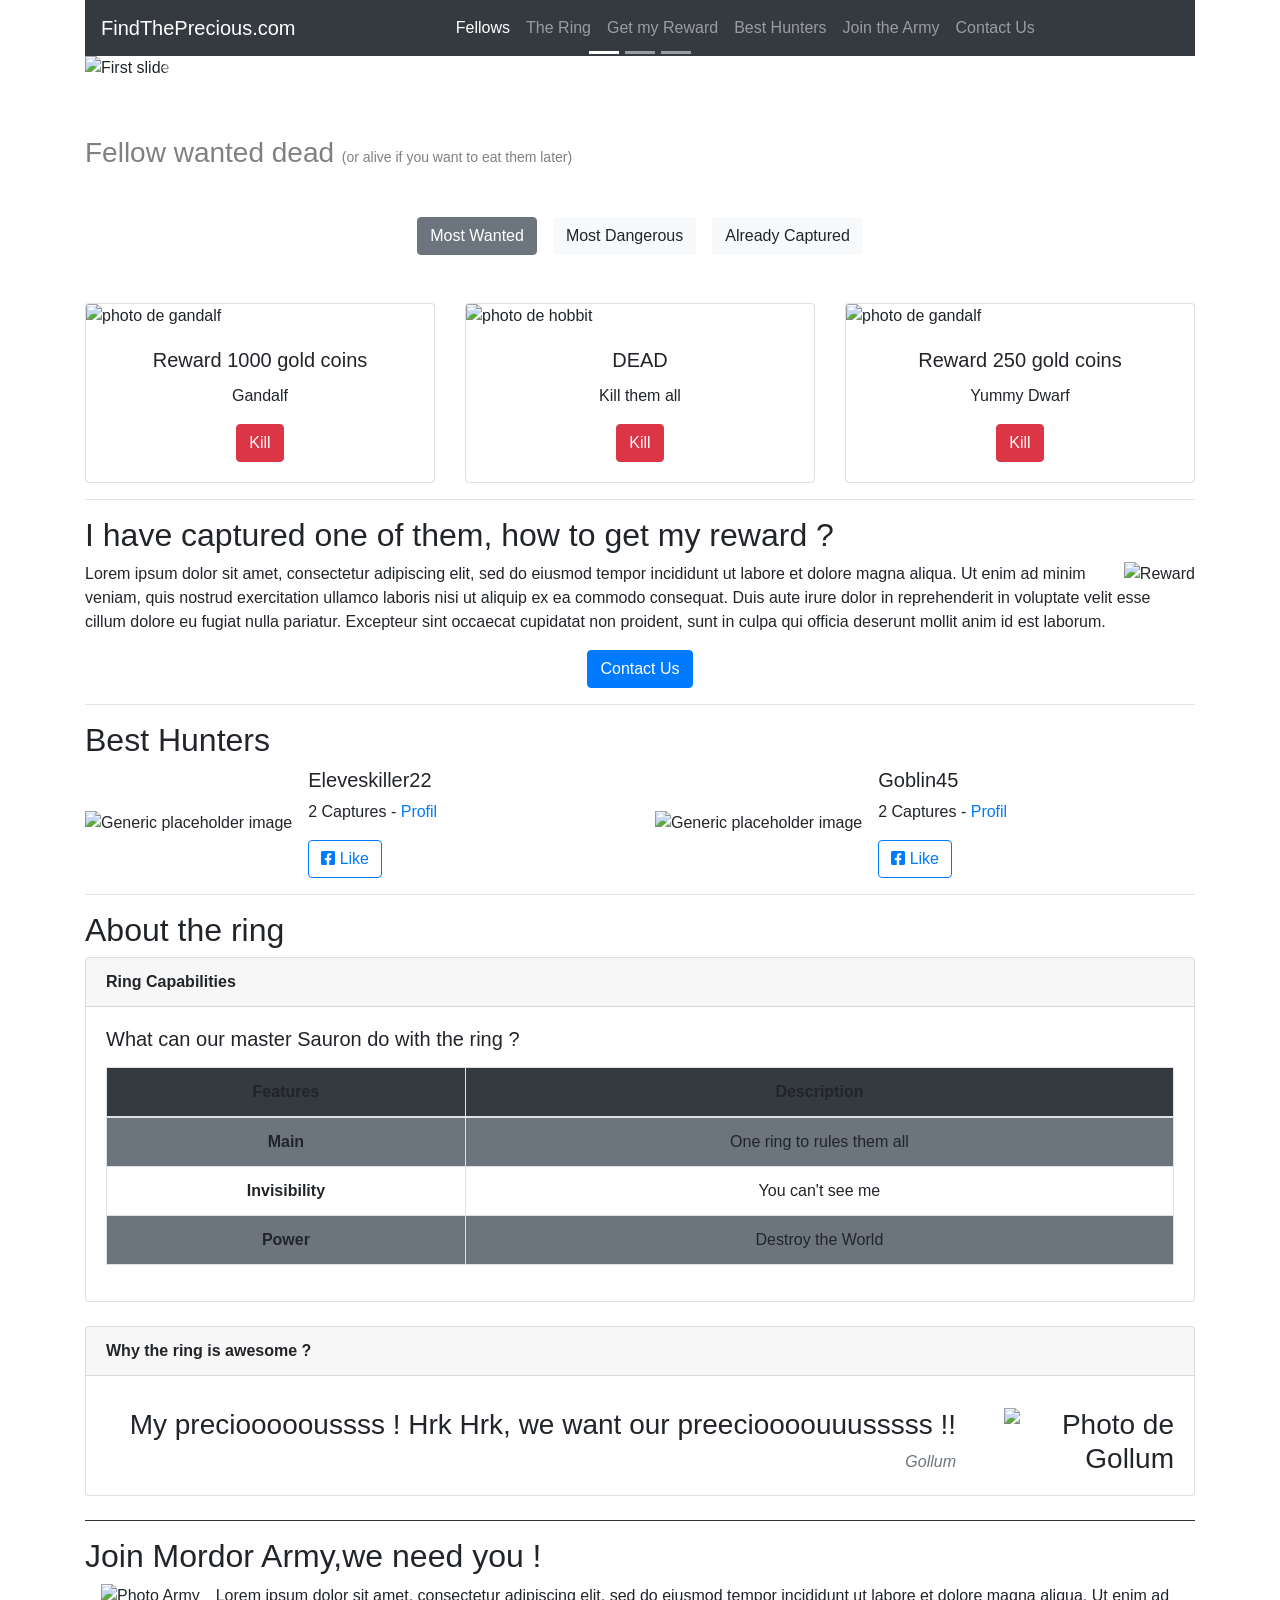
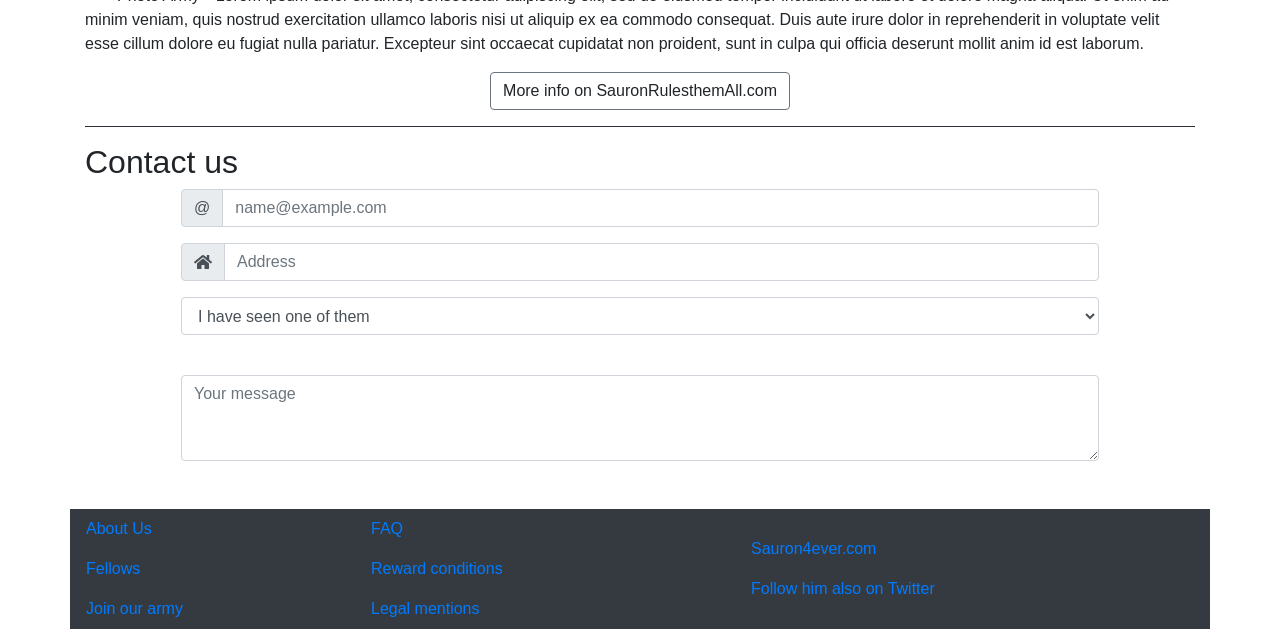
==== index.html @ 52e9a39c "Update index.html" ====
<!DOCTYPE html>
<html lang="en">
    <head>
        <meta charset="utf-8" />
        <meta name="viewport" content="width=device-width, initial-scale=1, shrink-to-fit=no" />
        <link
            rel="stylesheet"
            href="https://stackpath.bootstrapcdn.com/bootstrap/4.3.1/css/bootstrap.min.css"
            integrity="sha384-ggOyR0iXCbMQv3Xipma34MD+dH/1fQ784/j6cY/iJTQUOhcWr7x9JvoRxT2MZw1T"
            crossorigin="anonymous"
        />
        <link rel="stylesheet" href="https://use.fontawesome.com/releases/v5.7.2/css/all.css" integrity="sha384-fnmOCqbTlWIlj8LyTjo7mOUStjsKC4pOpQbqyi7RrhN7udi9RwhKkMHpvLbHG9Sr" crossorigin="anonymous">

        <link rel="stylesheet" href="style.css" />

        <title>FindThePrecious.com</title>
    </head>
    <body>
        <div class="container">
            <header>
                <nav class="navbar navbar-expand-lg navbar-dark bg-dark">
                    <a class="navbar-brand" href="#">FindThePrecious.com</a>
                    <button
                        class="navbar-toggler"
                        type="button"
                        data-toggle="collapse"
                        data-target="#navbarText"
                        aria-controls="navbarText"
                        aria-expanded="false"
                        aria-label="Toggle navigation"
                    >
                        <span class="navbar-toggler-icon btn-dark"></span>
                    </button>
                    <div class="collapse navbar-collapse" id="navbarText">
                        <ul class="navbar-nav mx-auto">
                            <li class="nav-item active">
                                <a class="nav-link" href="#Fellow">Fellows </a>
                            </li>
                            <li class="nav-item">
                                <a class="nav-link" href="#Thering">The Ring </a>
                            </li>
                            <li class="nav-item">
                                <a class="nav-link" href="#Getmyreward">Get my Reward</a>
                            </li>
                            <li class="nav-item">
                                <a class="nav-link" href="#Besthunters">Best Hunters</a>
                            </li>
                            <li class="nav-item">
                                <a class="nav-link" href="#Jointhearmy">Join the Army</a>
                            </li>
                            <li class="nav-item">
                                <a class="nav-link" href="#Contactus">Contact Us</a>
                            </li>
                        </ul>
                    </div>
                </nav>
            </header>

            <section>
                <!-- Carousel -->
                <div id="carouselExampleIndicators" class="carousel slide" data-ride="carousel">
                    <ol class="carousel-indicators">
                        <li
                            data-target="#carouselExampleIndicators"
                            data-slide-to="0"
                            class="active"
                        ></li>
                        <li data-target="#carouselExampleIndicators" data-slide-to="1"></li>
                        <li data-target="#carouselExampleIndicators" data-slide-to="2"></li>
                    </ol>
                    <div class="carousel-inner">
                        <div class="carousel-item active">
                            <img
                                class="d-block w-100"
                                src="https://i.imgur.com/Jnv6LWr.png"
                                alt="First slide"
                            />
                            <div class="carousel-caption d-none d-md-block">
                                <h5>Orcs</h5>
                                <p>Dangerous fellowships try to destry the ring</p>
                            </div>
                        </div>
                        <div class="carousel-item">
                            <img
                                class="d-block w-100"
                                src="http://fr.web.img2.acsta.net/r_1280_720/newsv7/18/12/03/15/09/05198960.jpg"
                                alt="Second slide"
                            />
                            <div class="carousel-caption d-none d-md-block">
                                <h5>Gollum</h5>
                                <p>Little but dangerous creature</p>
                            </div>
                        </div>
                        <div class="carousel-item">
                            <img
                                class="d-block w-100 "
                                src="https://www.factinate.com/wp-content/uploads/2018/07/sarumanthumb1.jpg"
                                alt="Third slide"
                            />
                            <div class="carousel-caption d-none d-md-block">
                                <h5>Saruman</h5>
                                <p>Powerful and dangerous wizard</p>
                            </div>
                        </div>
                    </div>
                    <a
                        class="carousel-control-prev"
                        href="#carouselExampleIndicators"
                        role="button"
                        data-slide="prev"
                    >
                        <span class="carousel-control-prev-icon" aria-hidden="true"></span>
                        <span class="sr-only">Previous</span>
                    </a>
                    <a
                        class="carousel-control-next"
                        href="#carouselExampleIndicators"
                        role="button"
                        data-slide="next"
                    >
                        <span class="carousel-control-next-icon" aria-hidden="true"></span>
                        <span class="sr-only">Next</span>
                    </a>
                </div>
            </section>
            <section id="Fellow">
                <!-- Tableau de chasse -->
                <h3 class="fellowh3">
                    Fellow wanted dead
                    <span class="legende">(or alive if you want to eat them later)</span>
                </h3>
                <div
                    class="btn-toolbar my-5 justify-content-center"
                    role="toolbar"
                    aria-label="Toolbar with button groups"
                >
                    <div class="btn-group mx-2" role="group" aria-label="First group">
                        <button type="button" class="btn btn-secondary">Most Wanted</button>
                    </div>
                    <div class="btn-group mx-2" role="group" aria-label="Second group">
                        <button type="button" class="btn btn-light">Most Dangerous</button>
                    </div>
                    <div class="btn-group mx-2" role="group" aria-label="Third group">
                        <button type="button" class="btn btn-light">Already Captured</button>
                    </div>
                </div>
                <section> <!-- Cards-->
                        <div class="row align-items-end h-100">
                            <div class="col-sm-6 col-md-2 col-lg-4 col-xl-4">
                                <div class="card gandalf">
                                    <img
                                        src="https://i.imgur.com/EKasO5X.png"
                                        class="card-img-top imggandalf"
                                        alt="photo de gandalf"
                                    />
                                    <div class="card-body mx-auto text-center">
                                        <h5 class="card-title">Reward 1000 gold coins</h5>
                                        <p class="card-text">Gandalf</p>
                                        <a href="#" class="btn btn-danger">Kill</a>
                                    </div>
                                </div>
                            </div>
                    
                            <div class="col-sm-6 col-md-2 col-lg-4 col-xl-4">
                                <div class="card hobbit">
                                    <img
                                        src="https://i.imgur.com/Ke0m4Wh.jpg"
                                        class="card-img-top imghobbit"
                                        alt="photo de hobbit"
                                    />
                                    <div class="card-body mx-auto text-center">
                                        <h5 class="card-title">DEAD</h5>
                                        <p class="card-text">Kill them all</p>
                                        <a href="#" class="btn btn-danger">Kill</a>
                                    </div>
                                </div>
                            </div>
                    
                            <div class="col-sm-6 col-md-2 col-lg-4 col-xl-4">
                                <div class="card imgdwarf">
                                    <img
                                        src="https://i.imgur.com/lTt4edk.jpg"
                                        class="card-img-top dwarf"
                                        alt="photo de gandalf"
                                    />
                                    <div class="card-body mx-auto text-center">
                                        <h5 class="card-title">Reward 250 gold coins</h5>
                                        <p class="card-text center">Yummy Dwarf</p>
                                        <a href="#" class="btn btn-danger ">Kill</a>
                                    </div>
                                </div>
                            </div>
                        </div>
                    </section>
            <hr />
            <section id="Getmyreward">
                <!-- Reward for capture -->
                <h2>I have captured one of them, how to get my reward ?</h2>
                <p><img src="https://akm-img-a-in.tosshub.com/indiatoday/images/story/201610/gold-coin-story_647_101316025700.jpg" alt="Reward" class="float"/>
                    Lorem ipsum dolor sit amet, consectetur adipiscing elit, sed do eiusmod tempor
                    incididunt ut labore et dolore magna aliqua. Ut enim ad minim veniam, quis
                    nostrud exercitation ullamco laboris nisi ut aliquip ex ea commodo consequat.
                    Duis aute irure dolor in reprehenderit in voluptate velit esse cillum dolore eu
                    fugiat nulla pariatur. Excepteur sint occaecat cupidatat non proident, sunt in
                    culpa qui officia deserunt mollit anim id est laborum.
                </p>
                <div class="col-md-12 text-center"> 
                <a class="btn btn-primary" href="#Contactus" role="button">Contact Us</a> 
                </div>
                    
                <hr />
            <section id="Besthunters">
                <!-- Best hunters -->
                <h2>Best Hunters</h2>
                <div class="row d-flex">
                        <div class="col-sm-12 col-md-6 col-lg-6 col-xl-6 ">
                                <div class="media ">
                                        <img class="align-self-center mr-3" src="https://via.placeholder.com/150.png" alt="Generic placeholder image">
                                        <div class="media-body">
                                          <h5 class="mt-0">Eleveskiller22</h5>
                                          <p>2 Captures - <a href="">Profil</a></p>
                                          <button type="button" class="btn btn-outline-primary"><i class="fab fa-facebook-square"></i> Like</button>
                                        </div>
                                        </div>
                                        </div>
                                        <div class="col-sm-12 col-md-6 col-lg-6 col-xl-6 ">
                                                <div class="media">
                                                        <img class="align-self-center mr-3" src="https://via.placeholder.com/150.png" alt="Generic placeholder image">
                                                        <div class="media-body">
                                                          <h5 class="mt-0">Goblin45</h5>
                                                          <p>2 Captures - <a href="">Profil</a></p>
                                                        
                                                          <button type="button" class="btn btn-outline-primary"><i class="fab fa-facebook-square"></i> Like</button>
                
                                                        </div>
                                      </div>
                                      </div>
                                      </section>
                
            <hr />

            <section id="Thering">
                <!-- Tableau du pouvoir de l'anneau -->

                <h2>About the ring</h2>
                <div class="card">
                        <div class="card-header font-weight-bold">
                          Ring Capabilities
                        </div>
                        <div class="card-body">
                          <h5 class="card-title">What can our master Sauron do with the ring ?</h5>
                          <table class="table my-1 ">
                                <table class="table table-bordered ">
                                        <thead>
                                          <tr class="text-center bg-dark">
                                            <th scope="col-4">Features</th>
                                            <th scope="col-4">Description</th>
                                          </tr>
                                        </thead>
                                        <tbody>
                                          <tr class="text-center bg-secondary">
                                            <th scope="row">Main</th>
                                            <td>One ring to rules them all</td>
                                          </tr>
                                          <tr class="text-center">
                                            <th scope="row">Invisibility</th>
                                            <td>You can't see me</td>
                                          </tr>
                                          <tr class="text-center bg-secondary">
                                            <th scope="row ">Power</th>
                                            <td>Destroy the World</td>
                                          </tr>
                                        </tbody>
                                        </table>
                        </div>
                    </div>
                        </section>
                        
                        <div class="card my-4">
                                <div class="card-header font-weight-bold">
                                  Why the ring is awesome ?
                                </div>
                                <div class="card-body">
                                  <h5 class="card-title"></h5>
                                  <h3><p class="card-text text-right"><img src="https://via.placeholder.com/150" class="float ml-5" alt="Photo de Gollum" />My precioooooussss ! Hrk Hrk, we want our preecioooouuusssss !!</p></h3>
                                  <p class="card-text text-right font-italic text-secondary">Gollum</p>

                                </div>
                              </div>
                      
                    
            </section>
            <hr class="bg-dark" />
            <section id="Jointhearmy">
                <h2>Join Mordor Army,we need you !</h2>
                <p>                <img src="https://via.placeholder.com/150" alt="Photo Army" class="float-left mx-3"/>

                    Lorem ipsum dolor sit amet, consectetur adipiscing elit, sed do eiusmod tempor
                    incididunt ut labore et dolore magna aliqua. Ut enim ad minim veniam, quis
                    nostrud exercitation ullamco laboris nisi ut aliquip ex ea commodo consequat.
                    Duis aute irure dolor in reprehenderit in voluptate velit esse cillum dolore eu
                    fugiat nulla pariatur. Excepteur sint occaecat cupidatat non proident, sunt in
                    culpa qui officia deserunt mollit anim id est laborum.
                </p>
                <div class="col-md-12 text-center"> 
                        <a class="btn btn-outline-secondary" role="button">More info on SauronRulesthemAll.com</a> 
                        </div>
            </section>
            <hr class="bg-dark" />
            <section id="Contactus">
                    <h2>Contact us</h2>

                <!--Formulaire de contact-->

            <form class="mx-5 px-5"> 
                    <div class="form-group">
                            <div class="input-group">
                                    <div class="input-group-prepend">
                                    <div class="input-group-text">@</div>
                                    </div>
                      <input type="email" class="form-control" id="exampleFormControlInput1" placeholder="name@example.com"></div>
                    </div>

                    <div class="form-group ">
                            <div class="input-group">
                        <div class="input-group-prepend">
                        <div class="input-group-text"><i class="fas fa-home"></i></div>
                        </div>
                         <input type="texte" class="form-control" id="exampleFormControlInput1" placeholder="Address"></div>
                    </div>
                    <div class="form-group">
                      <select class="form-control" id="exampleFormControlSelect1">
                        <option>I have seen one of them</option>
                        <option>I have captured one of them</option>
                        <option>I want to join your army</option>
                      </select>
                    </div>
               
                    <div class="form-group">
                      <label for="exampleFormControlTextarea1"></label>
                      <textarea class="form-control" id="exampleFormControlTextarea1" placeholder="Your message" rows="3"></textarea>
                    </div>
                  </form>
                  </section>
        
            <footer>
                <!--Bas de page-->

                    <div class="row bg-dark mt-5 ">
                            <ul class="nav flex-column col-3">
                                    <li class="nav-item">
                                      <a class="nav-link active" href="#Aboutus">About Us</a>
                                    </li>
                                    <li class="nav-item">
                                      <a class="nav-link" href="#Fellow">Fellows</a>
                                    </li>
                                    <li class="nav-item">
                                      <a class="nav-link" href="#Jointhearmy">Join our army</a>
                                    </li>
                                  </ul>
                
                <ul class="nav flex-column col-4">
                        <li class="nav-item">
                          <a class="nav-link " href="">FAQ</a>
                        </li>
                        <li class="nav-item">
                          <a class="nav-link" href="#Getmyreward">Reward conditions</a>
                        </li>
                        <li class="nav-item">
                          <a class="nav-link" href="">Legal mentions</a>
                        </li>
                     
                      </ul>
                      <ul class="nav flex-column col-5 my-auto">
                            <li class="nav-item">
                              <a class="nav-link " href="wwww.Sauron4ever.com">Sauron4ever.com</a>
                            </li>
                            <li class="nav-item">
                              <a class="nav-link" href="https://twitter.com/Sauronarmy">Follow him also on Twitter</a>
                            </li>
                          </ul>
                        </div>
                
            </footer>
        </div>
        <script
            src="https://code.jquery.com/jquery-3.3.1.slim.min.js"
            integrity="sha384-q8i/X+965DzO0rT7abK41JStQIAqVgRVzpbzo5smXKp4YfRvH+8abtTE1Pi6jizo"
            crossorigin="anonymous"
        ></script>
        <script
            src="https://cdnjs.cloudflare.com/ajax/libs/popper.js/1.14.3/umd/popper.min.js"
            integrity="sha384-ZMP7rVo3mIykV+2+9J3UJ46jBk0WLaUAdn689aCwoqbBJiSnjAK/l8WvCWPIPm49"
            crossorigin="anonymous"
        ></script>
        <script
            src="https://stackpath.bootstrapcdn.com/bootstrap/4.1.3/js/bootstrap.min.js"
            integrity="sha384-ChfqqxuZUCnJSK3+MXmPNIyE6ZbWh2IMqE241rYiqJxyMiZ6OW/JmZQ5stwEULTy"
            crossorigin="anonymous"
        ></script>
    </body>
</html>
---- style.css ----
}
.active {
    background-color: grey;
}
.d-block {
    max-height: 500px;
    min-width: auto;
}
.fellowh3 {
    margin-top: 5%;
    color: grey;
}
.legende {
    font-size: 0.5em;
}
.card-img-top
{
    max-height: 340px;
    min-width: auto;
}
.float
{
    float: right;
    max-height: 250px;
    max-width: 170px;
}
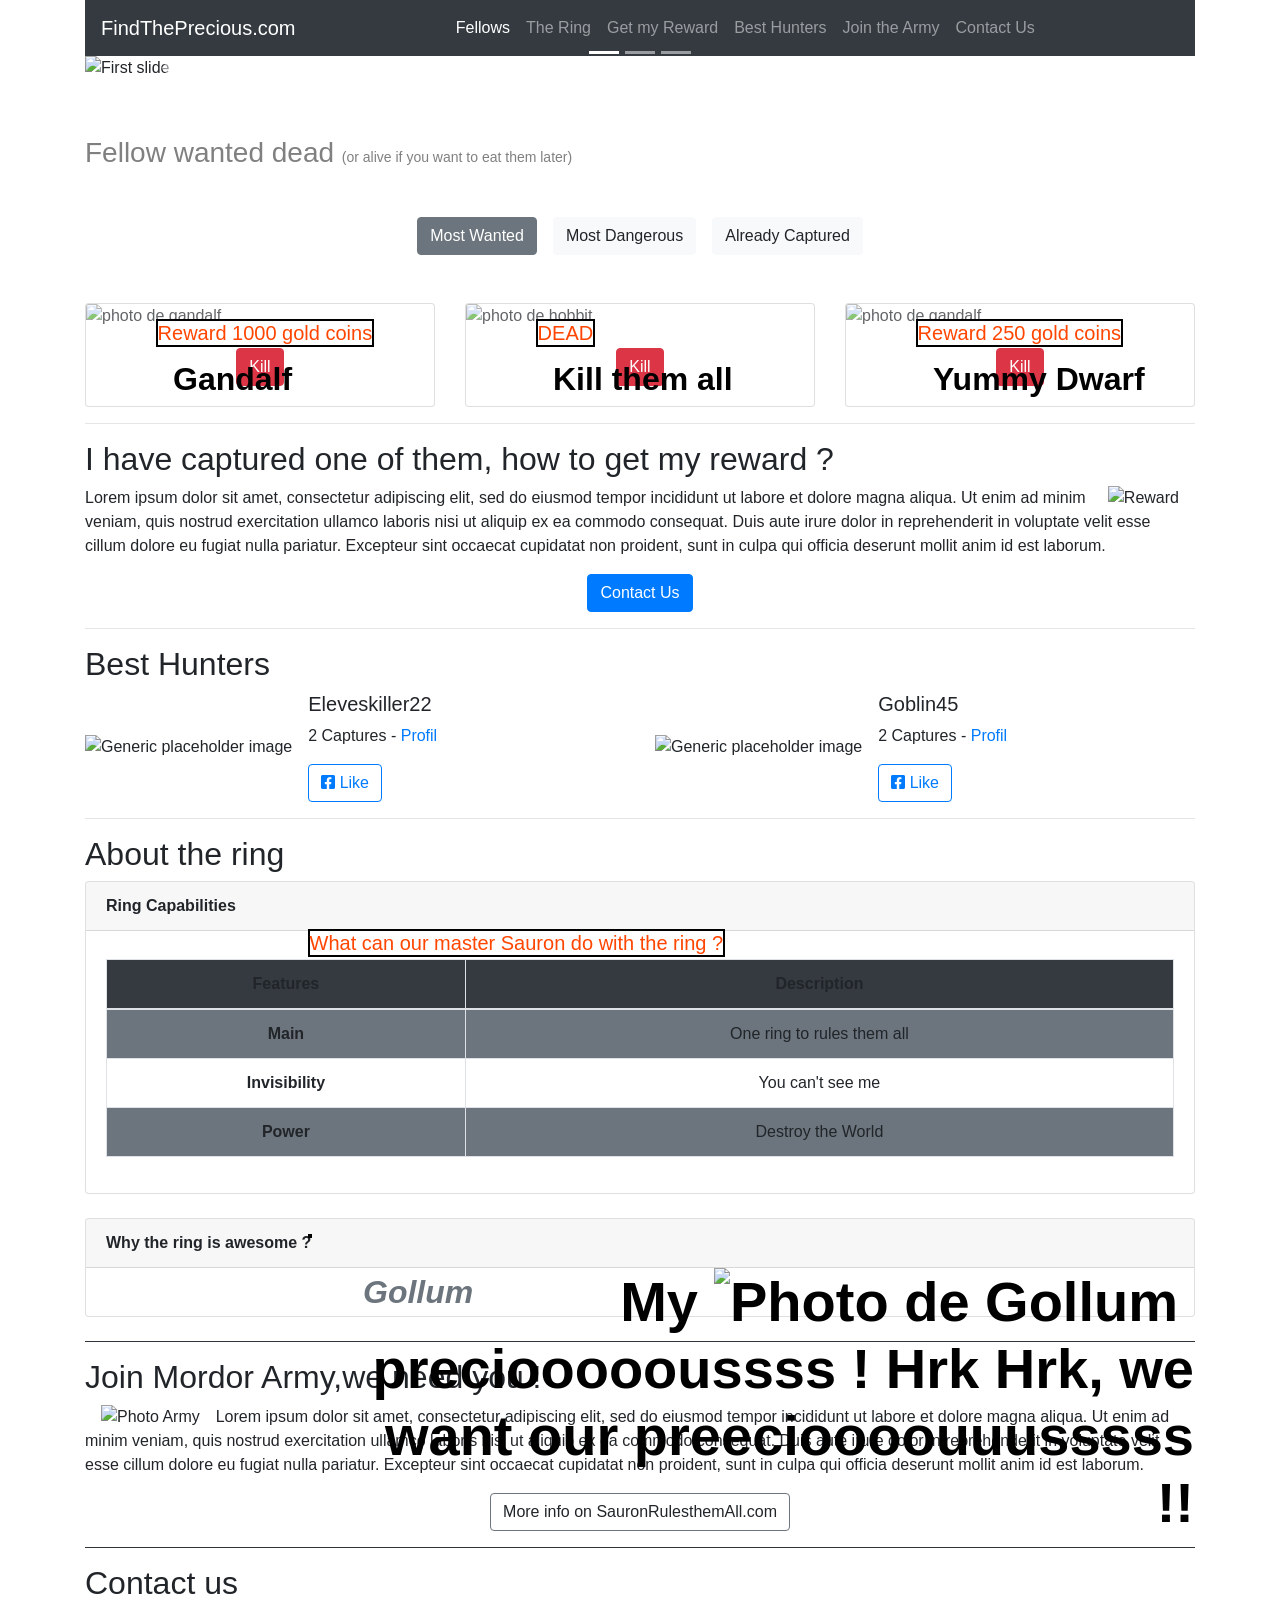
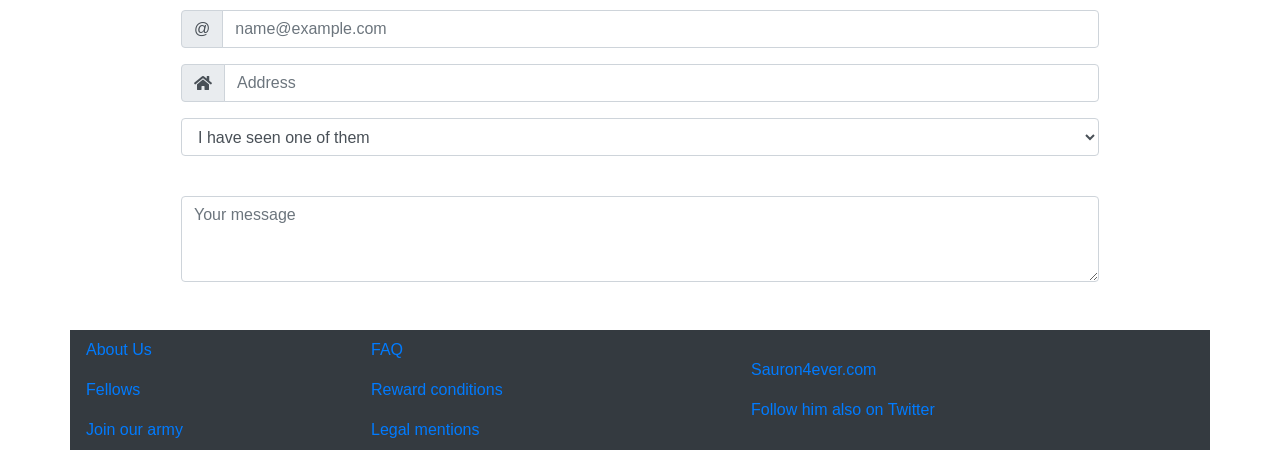
==== commit 18de6037: "finalcss" ====
--- a/index.html
+++ b/index.html
@@ -9,7 +9,12 @@
             integrity="sha384-ggOyR0iXCbMQv3Xipma34MD+dH/1fQ784/j6cY/iJTQUOhcWr7x9JvoRxT2MZw1T"
             crossorigin="anonymous"
         />
-        <link rel="stylesheet" href="https://use.fontawesome.com/releases/v5.7.2/css/all.css" integrity="sha384-fnmOCqbTlWIlj8LyTjo7mOUStjsKC4pOpQbqyi7RrhN7udi9RwhKkMHpvLbHG9Sr" crossorigin="anonymous">
+        <link
+            rel="stylesheet"
+            href="https://use.fontawesome.com/releases/v5.7.2/css/all.css"
+            integrity="sha384-fnmOCqbTlWIlj8LyTjo7mOUStjsKC4pOpQbqyi7RrhN7udi9RwhKkMHpvLbHG9Sr"
+            crossorigin="anonymous"
+        />
 
         <link rel="stylesheet" href="style.css" />
 
@@ -56,73 +61,75 @@
                 </nav>
             </header>
 
-            <section>
-                <!-- Carousel -->
-                <div id="carouselExampleIndicators" class="carousel slide" data-ride="carousel">
-                    <ol class="carousel-indicators">
-                        <li
-                            data-target="#carouselExampleIndicators"
-                            data-slide-to="0"
-                            class="active"
-                        ></li>
-                        <li data-target="#carouselExampleIndicators" data-slide-to="1"></li>
-                        <li data-target="#carouselExampleIndicators" data-slide-to="2"></li>
-                    </ol>
-                    <div class="carousel-inner">
-                        <div class="carousel-item active">
-                            <img
-                                class="d-block w-100"
-                                src="https://i.imgur.com/Jnv6LWr.png"
-                                alt="First slide"
-                            />
-                            <div class="carousel-caption d-none d-md-block">
-                                <h5>Orcs</h5>
-                                <p>Dangerous fellowships try to destry the ring</p>
-                            </div>
-                        </div>
-                        <div class="carousel-item">
-                            <img
-                                class="d-block w-100"
-                                src="http://fr.web.img2.acsta.net/r_1280_720/newsv7/18/12/03/15/09/05198960.jpg"
-                                alt="Second slide"
-                            />
-                            <div class="carousel-caption d-none d-md-block">
-                                <h5>Gollum</h5>
-                                <p>Little but dangerous creature</p>
-                            </div>
-                        </div>
-                        <div class="carousel-item">
-                            <img
-                                class="d-block w-100 "
-                                src="https://www.factinate.com/wp-content/uploads/2018/07/sarumanthumb1.jpg"
-                                alt="Third slide"
-                            />
-                            <div class="carousel-caption d-none d-md-block">
-                                <h5>Saruman</h5>
-                                <p>Powerful and dangerous wizard</p>
-                            </div>
-                        </div>
-                    </div>
-                    <a
-                        class="carousel-control-prev"
-                        href="#carouselExampleIndicators"
-                        role="button"
-                        data-slide="prev"
-                    >
-                        <span class="carousel-control-prev-icon" aria-hidden="true"></span>
-                        <span class="sr-only">Previous</span>
-                    </a>
-                    <a
-                        class="carousel-control-next"
-                        href="#carouselExampleIndicators"
-                        role="button"
-                        data-slide="next"
-                    >
-                        <span class="carousel-control-next-icon" aria-hidden="true"></span>
-                        <span class="sr-only">Next</span>
-                    </a>
-                </div>
-            </section>
+            <!-- Carousel -->
+            <div
+                id="carouselExampleIndicators"
+                class="carousel slide carousel-fade"
+                data-ride="carousel"
+            >
+                <ol class="carousel-indicators">
+                    <li
+                        data-target="#carouselExampleIndicators"
+                        data-slide-to="0"
+                        class="active"
+                    ></li>
+                    <li data-target="#carouselExampleIndicators" data-slide-to="1"></li>
+                    <li data-target="#carouselExampleIndicators" data-slide-to="2"></li>
+                </ol>
+                <div class="carousel-inner">
+                    <div class="carousel-item active">
+                        <img
+                            class="d-block w-100"
+                            src="https://i.imgur.com/Jnv6LWr.png"
+                            alt="First slide"
+                        />
+                        <div class="carousel-caption d-none d-md-block">
+                            <h5>Orcs</h5>
+                            <p>Dangerous fellowships try to destry the ring</p>
+                        </div>
+                    </div>
+                    <div class="carousel-item">
+                        <img
+                            class="d-block w-100"
+                            src="https://fr.web.img2.acsta.net/r_1280_720/newsv7/18/12/03/15/09/05198960.jpg"
+                            alt="Second slide"
+                        />
+                        <div class="carousel-caption d-none d-md-block">
+                            <h5>Gollum</h5>
+                            <p>Little but dangerous creature</p>
+                        </div>
+                    </div>
+                    <div class="carousel-item">
+                        <img
+                            class="d-block w-100 "
+                            src="https://www.factinate.com/wp-content/uploads/2018/07/sarumanthumb1.jpg"
+                            alt="Third slide"
+                        />
+                        <div class="carousel-caption d-none d-md-block">
+                            <h5>Saruman</h5>
+                            <p>Powerful and dangerous wizard</p>
+                        </div>
+                    </div>
+                </div>
+                <a
+                    class="carousel-control-prev"
+                    href="#carouselExampleIndicators"
+                    role="button"
+                    data-slide="prev"
+                >
+                    <span class="carousel-control-prev-icon" aria-hidden="true"></span>
+                    <span class="sr-only">Previous</span>
+                </a>
+                <a
+                    class="carousel-control-next"
+                    href="#carouselExampleIndicators"
+                    role="button"
+                    data-slide="next"
+                >
+                    <span class="carousel-control-next-icon" aria-hidden="true"></span>
+                    <span class="sr-only">Next</span>
+                </a>
+            </div>
             <section id="Fellow">
                 <!-- Tableau de chasse -->
                 <h3 class="fellowh3">
@@ -144,59 +151,64 @@
                         <button type="button" class="btn btn-light">Already Captured</button>
                     </div>
                 </div>
-                <section> <!-- Cards-->
-                        <div class="row align-items-end h-100">
-                            <div class="col-sm-6 col-md-2 col-lg-4 col-xl-4">
-                                <div class="card gandalf">
-                                    <img
-                                        src="https://i.imgur.com/EKasO5X.png"
-                                        class="card-img-top imggandalf"
-                                        alt="photo de gandalf"
-                                    />
-                                    <div class="card-body mx-auto text-center">
-                                        <h5 class="card-title">Reward 1000 gold coins</h5>
-                                        <p class="card-text">Gandalf</p>
-                                        <a href="#" class="btn btn-danger">Kill</a>
-                                    </div>
-                                </div>
-                            </div>
-                    
-                            <div class="col-sm-6 col-md-2 col-lg-4 col-xl-4">
-                                <div class="card hobbit">
-                                    <img
-                                        src="https://i.imgur.com/Ke0m4Wh.jpg"
-                                        class="card-img-top imghobbit"
-                                        alt="photo de hobbit"
-                                    />
-                                    <div class="card-body mx-auto text-center">
-                                        <h5 class="card-title">DEAD</h5>
-                                        <p class="card-text">Kill them all</p>
-                                        <a href="#" class="btn btn-danger">Kill</a>
-                                    </div>
-                                </div>
-                            </div>
-                    
-                            <div class="col-sm-6 col-md-2 col-lg-4 col-xl-4">
-                                <div class="card imgdwarf">
-                                    <img
-                                        src="https://i.imgur.com/lTt4edk.jpg"
-                                        class="card-img-top dwarf"
-                                        alt="photo de gandalf"
-                                    />
-                                    <div class="card-body mx-auto text-center">
-                                        <h5 class="card-title">Reward 250 gold coins</h5>
-                                        <p class="card-text center">Yummy Dwarf</p>
-                                        <a href="#" class="btn btn-danger ">Kill</a>
-                                    </div>
-                                </div>
-                            </div>
-                        </div>
-                    </section>
+            </section>
+            <!-- Cards-->
+            <div class="row align-items-end h-100">
+                <div class="col-sm-6 col-md-2 col-lg-4 col-xl-4">
+                    <div class="card gandalf">
+                        <img
+                            src="https://i.imgur.com/EKasO5X.png"
+                            class="card-img-top imggandalf"
+                            alt="photo de gandalf"
+                        />
+                        <div class="card-body mx-auto text-center">
+                            <h5 class="card-title">Reward 1000 gold coins</h5>
+                            <p class="card-text">Gandalf</p>
+                            <a href="#" class="btn btn-danger">Kill</a>
+                        </div>
+                    </div>
+                </div>
+
+                <div class="col-sm-6 col-md-2 col-lg-4 col-xl-4">
+                    <div class="card hobbit">
+                        <img
+                            src="https://i.imgur.com/Ke0m4Wh.jpg"
+                            class="card-img-top imghobbit"
+                            alt="photo de hobbit"
+                        />
+                        <div class="card-body mx-auto text-center">
+                            <h5 class="card-title">DEAD</h5>
+                            <p class="card-text">Kill them all</p>
+                            <a href="#" class="btn btn-danger">Kill</a>
+                        </div>
+                    </div>
+                </div>
+
+                <div class="col-sm-6 col-md-2 col-lg-4 col-xl-4">
+                    <div class="card dwarf">
+                        <img
+                            src="https://i.imgur.com/lTt4edk.jpg"
+                            class="card-img-top imgdwarf"
+                            alt="photo de gandalf"
+                        />
+                        <div class="card-body mx-auto text-center">
+                            <h5 class="card-title">Reward 250 gold coins</h5>
+                            <p class="card-text center">Yummy Dwarf</p>
+                            <a href="#" class="btn btn-danger ">Kill</a>
+                        </div>
+                    </div>
+                </div>
+            </div>
             <hr />
             <section id="Getmyreward">
                 <!-- Reward for capture -->
                 <h2>I have captured one of them, how to get my reward ?</h2>
-                <p><img src="https://akm-img-a-in.tosshub.com/indiatoday/images/story/201610/gold-coin-story_647_101316025700.jpg" alt="Reward" class="float"/>
+                <p>
+                    <img
+                        src="https://akm-img-a-in.tosshub.com/indiatoday/images/story/201610/gold-coin-story_647_101316025700.jpg"
+                        alt="Reward"
+                        class="float mx-3"
+                    />
                     Lorem ipsum dolor sit amet, consectetur adipiscing elit, sed do eiusmod tempor
                     incididunt ut labore et dolore magna aliqua. Ut enim ad minim veniam, quis
                     nostrud exercitation ullamco laboris nisi ut aliquip ex ea commodo consequat.
@@ -204,39 +216,52 @@
                     fugiat nulla pariatur. Excepteur sint occaecat cupidatat non proident, sunt in
                     culpa qui officia deserunt mollit anim id est laborum.
                 </p>
-                <div class="col-md-12 text-center"> 
-                <a class="btn btn-primary" href="#Contactus" role="button">Contact Us</a> 
-                </div>
-                    
-                <hr />
+                <div class="col-md-12 text-center">
+                    <a class="btn btn-primary" href="#Contactus" role="button">Contact Us</a>
+                </div>
+            </section>
+
+            <hr />
             <section id="Besthunters">
                 <!-- Best hunters -->
                 <h2>Best Hunters</h2>
                 <div class="row d-flex">
-                        <div class="col-sm-12 col-md-6 col-lg-6 col-xl-6 ">
-                                <div class="media ">
-                                        <img class="align-self-center mr-3" src="https://via.placeholder.com/150.png" alt="Generic placeholder image">
-                                        <div class="media-body">
-                                          <h5 class="mt-0">Eleveskiller22</h5>
-                                          <p>2 Captures - <a href="">Profil</a></p>
-                                          <button type="button" class="btn btn-outline-primary"><i class="fab fa-facebook-square"></i> Like</button>
-                                        </div>
-                                        </div>
-                                        </div>
-                                        <div class="col-sm-12 col-md-6 col-lg-6 col-xl-6 ">
-                                                <div class="media">
-                                                        <img class="align-self-center mr-3" src="https://via.placeholder.com/150.png" alt="Generic placeholder image">
-                                                        <div class="media-body">
-                                                          <h5 class="mt-0">Goblin45</h5>
-                                                          <p>2 Captures - <a href="">Profil</a></p>
-                                                        
-                                                          <button type="button" class="btn btn-outline-primary"><i class="fab fa-facebook-square"></i> Like</button>
-                
-                                                        </div>
-                                      </div>
-                                      </div>
-                                      </section>
-                
+                    <div class="col-sm-12 col-md-6 col-lg-6 col-xl-6 ">
+                        <div class="media ">
+                            <img
+                                class="align-self-center mr-3"
+                                src="https://via.placeholder.com/150.png"
+                                alt="Generic placeholder image"
+                            />
+                            <div class="media-body">
+                                <h5 class="mt-0">Eleveskiller22</h5>
+                                <p>2 Captures - <a href="">Profil</a></p>
+                                <button type="button" class="btn btn-outline-primary">
+                                    <i class="fab fa-facebook-square"></i> Like
+                                </button>
+                            </div>
+                        </div>
+                    </div>
+                    <div class="col-sm-12 col-md-6 col-lg-6 col-xl-6 ">
+                        <div class="media">
+                            <img
+                                class="align-self-center mr-3"
+                                src="https://via.placeholder.com/150.png"
+                                alt="Generic placeholder image"
+                            />
+                            <div class="media-body">
+                                <h5 class="mt-0">Goblin45</h5>
+                                <p>2 Captures - <a href="">Profil</a></p>
+
+                                <button type="button" class="btn btn-outline-primary">
+                                    <i class="fab fa-facebook-square"></i> Like
+                                </button>
+                            </div>
+                        </div>
+                    </div>
+                </div>
+            </section>
+
             <hr />
 
             <section id="Thering">
@@ -244,56 +269,66 @@
 
                 <h2>About the ring</h2>
                 <div class="card">
-                        <div class="card-header font-weight-bold">
-                          Ring Capabilities
-                        </div>
-                        <div class="card-body">
-                          <h5 class="card-title">What can our master Sauron do with the ring ?</h5>
-                          <table class="table my-1 ">
-                                <table class="table table-bordered ">
-                                        <thead>
-                                          <tr class="text-center bg-dark">
-                                            <th scope="col-4">Features</th>
-                                            <th scope="col-4">Description</th>
-                                          </tr>
-                                        </thead>
-                                        <tbody>
-                                          <tr class="text-center bg-secondary">
-                                            <th scope="row">Main</th>
-                                            <td>One ring to rules them all</td>
-                                          </tr>
-                                          <tr class="text-center">
-                                            <th scope="row">Invisibility</th>
-                                            <td>You can't see me</td>
-                                          </tr>
-                                          <tr class="text-center bg-secondary">
-                                            <th scope="row ">Power</th>
-                                            <td>Destroy the World</td>
-                                          </tr>
-                                        </tbody>
-                                        </table>
-                        </div>
-                    </div>
-                        </section>
-                        
-                        <div class="card my-4">
-                                <div class="card-header font-weight-bold">
-                                  Why the ring is awesome ?
-                                </div>
-                                <div class="card-body">
-                                  <h5 class="card-title"></h5>
-                                  <h3><p class="card-text text-right"><img src="https://via.placeholder.com/150" class="float ml-5" alt="Photo de Gollum" />My precioooooussss ! Hrk Hrk, we want our preecioooouuusssss !!</p></h3>
-                                  <p class="card-text text-right font-italic text-secondary">Gollum</p>
-
-                                </div>
-                              </div>
-                      
-                    
+                    <div class="card-header font-weight-bold">
+                        Ring Capabilities
+                    </div>
+                    <div class="card-body">
+                        <h5 class="card-title">What can our master Sauron do with the ring ?</h5>
+                        <table class="table my-1 ">
+                            <table class="table table-bordered ">
+                                <thead>
+                                    <tr class="text-center bg-dark">
+                                        <th scope="col-4">Features</th>
+                                        <th scope="col-4">Description</th>
+                                    </tr>
+                                </thead>
+                                <tbody>
+                                    <tr class="text-center bg-secondary">
+                                        <th scope="row">Main</th>
+                                        <td>One ring to rules them all</td>
+                                    </tr>
+                                    <tr class="text-center">
+                                        <th scope="row">Invisibility</th>
+                                        <td>You can't see me</td>
+                                    </tr>
+                                    <tr class="text-center bg-secondary">
+                                        <th scope="row ">Power</th>
+                                        <td>Destroy the World</td>
+                                    </tr>
+                                </tbody>
+                            </table>
+                        </table>
+                    </div>
+                </div>
+
+                <div class="card my-4">
+                    <div class="card-header font-weight-bold">
+                        Why the ring is awesome ?
+                    </div>
+                    <div class="card-body">
+                        <h5 class="card-title"></h5>
+                        <h3>
+                            <p class="card-text text-right">
+                                <img
+                                    src="https://via.placeholder.com/150"
+                                    class="float-right mx-3"
+                                    alt="Photo de Gollum"
+                                />My precioooooussss ! Hrk Hrk, we want our preecioooouuusssss !!
+                            </p>
+                        </h3>
+                        <p class="card-text text-right font-italic text-secondary">Gollum</p>
+                    </div>
+                </div>
             </section>
             <hr class="bg-dark" />
             <section id="Jointhearmy">
                 <h2>Join Mordor Army,we need you !</h2>
-                <p>                <img src="https://via.placeholder.com/150" alt="Photo Army" class="float-left mx-3"/>
+                <p>
+                    <img
+                        src="https://via.placeholder.com/150"
+                        alt="Photo Army"
+                        class="float-left mx-3"
+                    />
 
                     Lorem ipsum dolor sit amet, consectetur adipiscing elit, sed do eiusmod tempor
                     incididunt ut labore et dolore magna aliqua. Ut enim ad minim veniam, quis
@@ -302,87 +337,107 @@
                     fugiat nulla pariatur. Excepteur sint occaecat cupidatat non proident, sunt in
                     culpa qui officia deserunt mollit anim id est laborum.
                 </p>
-                <div class="col-md-12 text-center"> 
-                        <a class="btn btn-outline-secondary" role="button">More info on SauronRulesthemAll.com</a> 
-                        </div>
+                <div class="col-md-12 text-center">
+                    <a class="btn btn-outline-secondary" role="button"
+                        >More info on SauronRulesthemAll.com</a
+                    >
+                </div>
             </section>
             <hr class="bg-dark" />
             <section id="Contactus">
-                    <h2>Contact us</h2>
+                <h2>Contact us</h2>
 
                 <!--Formulaire de contact-->
 
-            <form class="mx-5 px-5"> 
+                <form class="mx-5 px-5">
                     <div class="form-group">
-                            <div class="input-group">
-                                    <div class="input-group-prepend">
-                                    <div class="input-group-text">@</div>
-                                    </div>
-                      <input type="email" class="form-control" id="exampleFormControlInput1" placeholder="name@example.com"></div>
+                        <div class="input-group">
+                            <div class="input-group-prepend">
+                                <div class="input-group-text">@</div>
+                            </div>
+                            <input
+                                type="email"
+                                class="form-control"
+                                id="exampleFormControlInput1"
+                                placeholder="name@example.com"
+                            />
+                        </div>
                     </div>
 
                     <div class="form-group ">
-                            <div class="input-group">
-                        <div class="input-group-prepend">
-                        <div class="input-group-text"><i class="fas fa-home"></i></div>
-                        </div>
-                         <input type="texte" class="form-control" id="exampleFormControlInput1" placeholder="Address"></div>
+                        <div class="input-group">
+                            <div class="input-group-prepend">
+                                <div class="input-group-text"><i class="fas fa-home"></i></div>
+                            </div>
+                            <input
+                                type="texte"
+                                class="form-control"
+                                id="exampleFormControlInput1"
+                                placeholder="Address"
+                            />
+                        </div>
                     </div>
                     <div class="form-group">
-                      <select class="form-control" id="exampleFormControlSelect1">
-                        <option>I have seen one of them</option>
-                        <option>I have captured one of them</option>
-                        <option>I want to join your army</option>
-                      </select>
-                    </div>
-               
+                        <select class="form-control" id="exampleFormControlSelect1">
+                            <option>I have seen one of them</option>
+                            <option>I have captured one of them</option>
+                            <option>I want to join your army</option>
+                        </select>
+                    </div>
+
                     <div class="form-group">
-                      <label for="exampleFormControlTextarea1"></label>
-                      <textarea class="form-control" id="exampleFormControlTextarea1" placeholder="Your message" rows="3"></textarea>
-                    </div>
-                  </form>
-                  </section>
-        
+                        <label for="exampleFormControlTextarea1"></label>
+                        <textarea
+                            class="form-control"
+                            id="exampleFormControlTextarea1"
+                            placeholder="Your message"
+                            rows="3"
+                        ></textarea>
+                    </div>
+                </form>
+            </section>
+
             <footer>
                 <!--Bas de page-->
 
-                    <div class="row bg-dark mt-5 ">
-                            <ul class="nav flex-column col-3">
-                                    <li class="nav-item">
-                                      <a class="nav-link active" href="#Aboutus">About Us</a>
-                                    </li>
-                                    <li class="nav-item">
-                                      <a class="nav-link" href="#Fellow">Fellows</a>
-                                    </li>
-                                    <li class="nav-item">
-                                      <a class="nav-link" href="#Jointhearmy">Join our army</a>
-                                    </li>
-                                  </ul>
-                
-                <ul class="nav flex-column col-4">
-                        <li class="nav-item">
-                          <a class="nav-link " href="">FAQ</a>
-                        </li>
-                        <li class="nav-item">
-                          <a class="nav-link" href="#Getmyreward">Reward conditions</a>
-                        </li>
-                        <li class="nav-item">
-                          <a class="nav-link" href="">Legal mentions</a>
-                        </li>
-                     
-                      </ul>
-                      <ul class="nav flex-column col-5 my-auto">
-                            <li class="nav-item">
-                              <a class="nav-link " href="wwww.Sauron4ever.com">Sauron4ever.com</a>
-                            </li>
-                            <li class="nav-item">
-                              <a class="nav-link" href="https://twitter.com/Sauronarmy">Follow him also on Twitter</a>
-                            </li>
-                          </ul>
-                        </div>
-                
+                <div class="row bg-dark mt-5 ">
+                    <ul class="nav flex-column col-3">
+                        <li class="nav-item">
+                            <a class="nav-link active" href="#Aboutus">About Us</a>
+                        </li>
+                        <li class="nav-item">
+                            <a class="nav-link" href="#Fellow">Fellows</a>
+                        </li>
+                        <li class="nav-item">
+                            <a class="nav-link" href="#Jointhearmy">Join our army</a>
+                        </li>
+                    </ul>
+
+                    <ul class="nav flex-column col-4">
+                        <li class="nav-item">
+                            <a class="nav-link " href="">FAQ</a>
+                        </li>
+                        <li class="nav-item">
+                            <a class="nav-link" href="#Getmyreward">Reward conditions</a>
+                        </li>
+                        <li class="nav-item">
+                            <a class="nav-link" href="">Legal mentions</a>
+                        </li>
+                    </ul>
+                    <ul class="nav flex-column col-5 my-auto">
+                        <li class="nav-item">
+                            <a class="nav-link " href="wwww.Sauron4ever.com">Sauron4ever.com</a>
+                        </li>
+                        <li class="nav-item">
+                            <a class="nav-link" href="https://twitter.com/Sauronarmy"
+                                >Follow him also on Twitter</a
+                            >
+                        </li>
+                    </ul>
+                </div>
             </footer>
         </div>
+
         <script
             src="https://code.jquery.com/jquery-3.3.1.slim.min.js"
             integrity="sha384-q8i/X+965DzO0rT7abK41JStQIAqVgRVzpbzo5smXKp4YfRvH+8abtTE1Pi6jizo"
--- a/style.css
+++ b/style.css
@@ -24,4 +24,64 @@
     float: right;
     max-height: 250px;
     max-width: 170px;
+}
+.card-img-top 
+{
+    opacity: 0.7;
+    z-index: 1;
+}
+.card-img-top:hover
+{
+    opacity: 1;
+}
+.card-title
+{
+    z-index: 3;
+    position: absolute;
+    top: 15%;
+    left: 20%;
+    color: orangered;
+    border: 2px black solid;
+background-color: white;
+}
+.card-text
+{
+    z-index: 3;
+    position: absolute;
+    top: 50%;
+    left: 25%;
+    color: black;
+    font-size: 200%;
+    font-weight : bold;
+}
+
+.gandalf:hover .card-title {
+    display: none;
+}
+.hobbit:hover .card-title {
+    display: none;
+}
+.dwarf:hover .card-title {
+    display: none;
+}
+.gandalf:hover .card-text {
+    top: 70%;
+    font-size: 150%;
+    left: 35%;
+    color: aliceblue;
+
+}
+.hobbit:hover .card-text {
+    top: 70%;
+    font-size: 150%;
+    left: 35%;
+    color: aliceblue;
+
+}
+.dwarf:hover .card-text {
+    top: 70%;
+    font-size: 150%;
+    left: 35%;
+    color: aliceblue;
+
 }
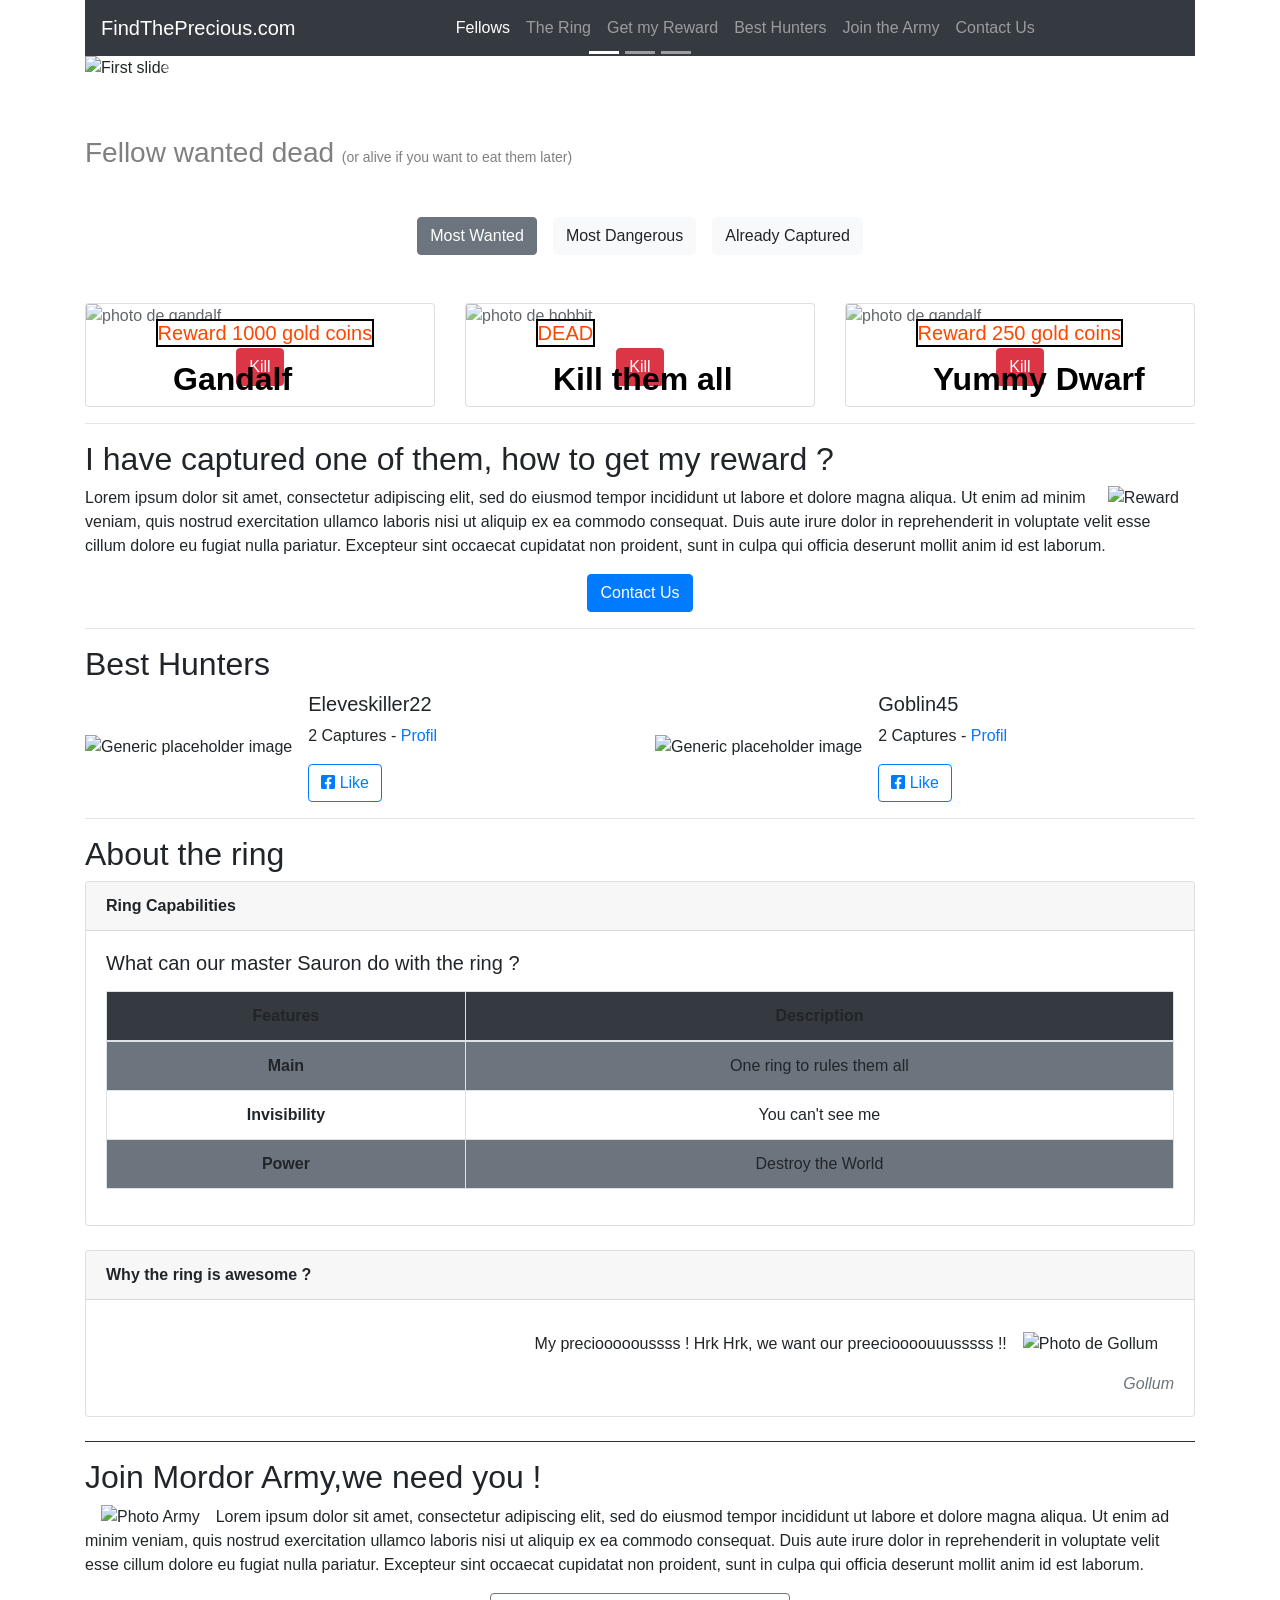
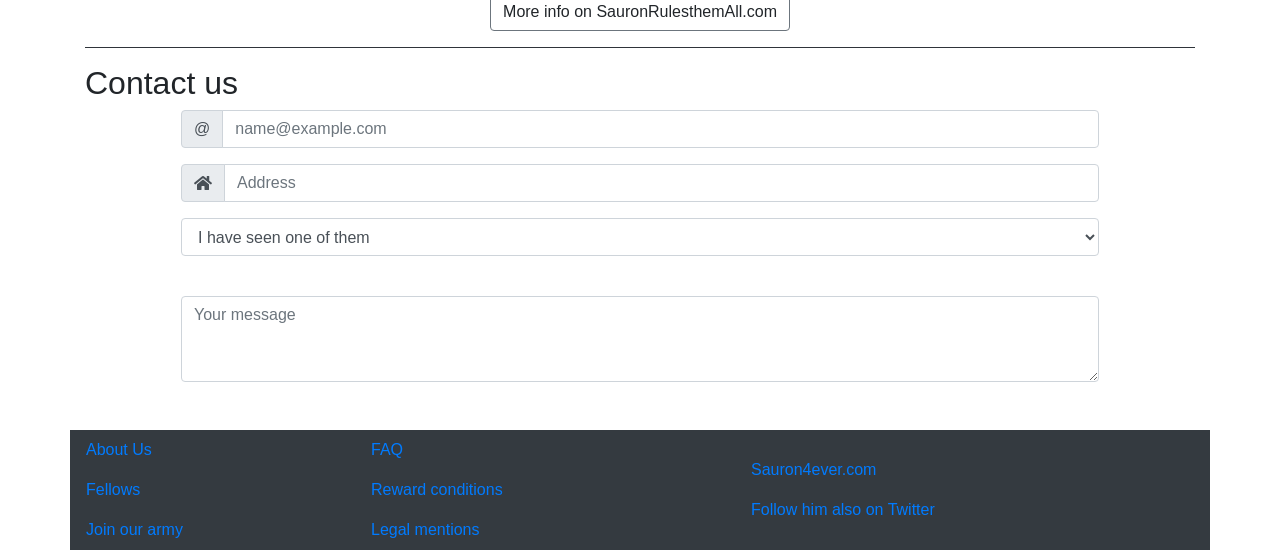
==== commit e16043d2: "final?" ====
--- a/index.html
+++ b/index.html
@@ -162,8 +162,8 @@
                             alt="photo de gandalf"
                         />
                         <div class="card-body mx-auto text-center">
-                            <h5 class="card-title">Reward 1000 gold coins</h5>
-                            <p class="card-text">Gandalf</p>
+                            <h5 class="card-title ct">Reward 1000 gold coins</h5>
+                            <p class="card-text cte">Gandalf</p>
                             <a href="#" class="btn btn-danger">Kill</a>
                         </div>
                     </div>
@@ -177,8 +177,8 @@
                             alt="photo de hobbit"
                         />
                         <div class="card-body mx-auto text-center">
-                            <h5 class="card-title">DEAD</h5>
-                            <p class="card-text">Kill them all</p>
+                            <h5 class="card-title ct">DEAD</h5>
+                            <p class="card-text cte">Kill them all</p>
                             <a href="#" class="btn btn-danger">Kill</a>
                         </div>
                     </div>
@@ -192,8 +192,8 @@
                             alt="photo de gandalf"
                         />
                         <div class="card-body mx-auto text-center">
-                            <h5 class="card-title">Reward 250 gold coins</h5>
-                            <p class="card-text center">Yummy Dwarf</p>
+                            <h5 class="card-title ct">Reward 250 gold coins</h5>
+                            <p class="card-text center cte">Yummy Dwarf</p>
                             <a href="#" class="btn btn-danger ">Kill</a>
                         </div>
                     </div>
@@ -307,15 +307,13 @@
                     </div>
                     <div class="card-body">
                         <h5 class="card-title"></h5>
-                        <h3>
-                            <p class="card-text text-right">
-                                <img
-                                    src="https://via.placeholder.com/150"
-                                    class="float-right mx-3"
-                                    alt="Photo de Gollum"
-                                />My precioooooussss ! Hrk Hrk, we want our preecioooouuusssss !!
-                            </p>
-                        </h3>
+                        <p class="card-text text-right">
+                            <img
+                                src="https://via.placeholder.com/150"
+                                class="float mx-3"
+                                alt="Photo de Gollum"
+                            />My precioooooussss ! Hrk Hrk, we want our preecioooouuusssss !!
+                        </p>
                         <p class="card-text text-right font-italic text-secondary">Gollum</p>
                     </div>
                 </div>
--- a/style.css
+++ b/style.css
@@ -34,7 +34,7 @@
 {
     opacity: 1;
 }
-.card-title
+.ct
 {
     z-index: 3;
     position: absolute;
@@ -44,7 +44,7 @@
     border: 2px black solid;
 background-color: white;
 }
-.card-text
+.cte
 {
     z-index: 3;
     position: absolute;
@@ -55,30 +55,30 @@
     font-weight : bold;
 }
 
-.gandalf:hover .card-title {
+.gandalf:hover .ct {
     display: none;
 }
-.hobbit:hover .card-title {
+.hobbit:hover .ct {
     display: none;
 }
-.dwarf:hover .card-title {
+.dwarf:hover .ct {
     display: none;
 }
-.gandalf:hover .card-text {
+.gandalf:hover .cte {
     top: 70%;
     font-size: 150%;
     left: 35%;
     color: aliceblue;
 
 }
-.hobbit:hover .card-text {
+.hobbit:hover .cte {
     top: 70%;
     font-size: 150%;
     left: 35%;
     color: aliceblue;
 
 }
-.dwarf:hover .card-text {
+.dwarf:hover .cte {
     top: 70%;
     font-size: 150%;
     left: 35%;
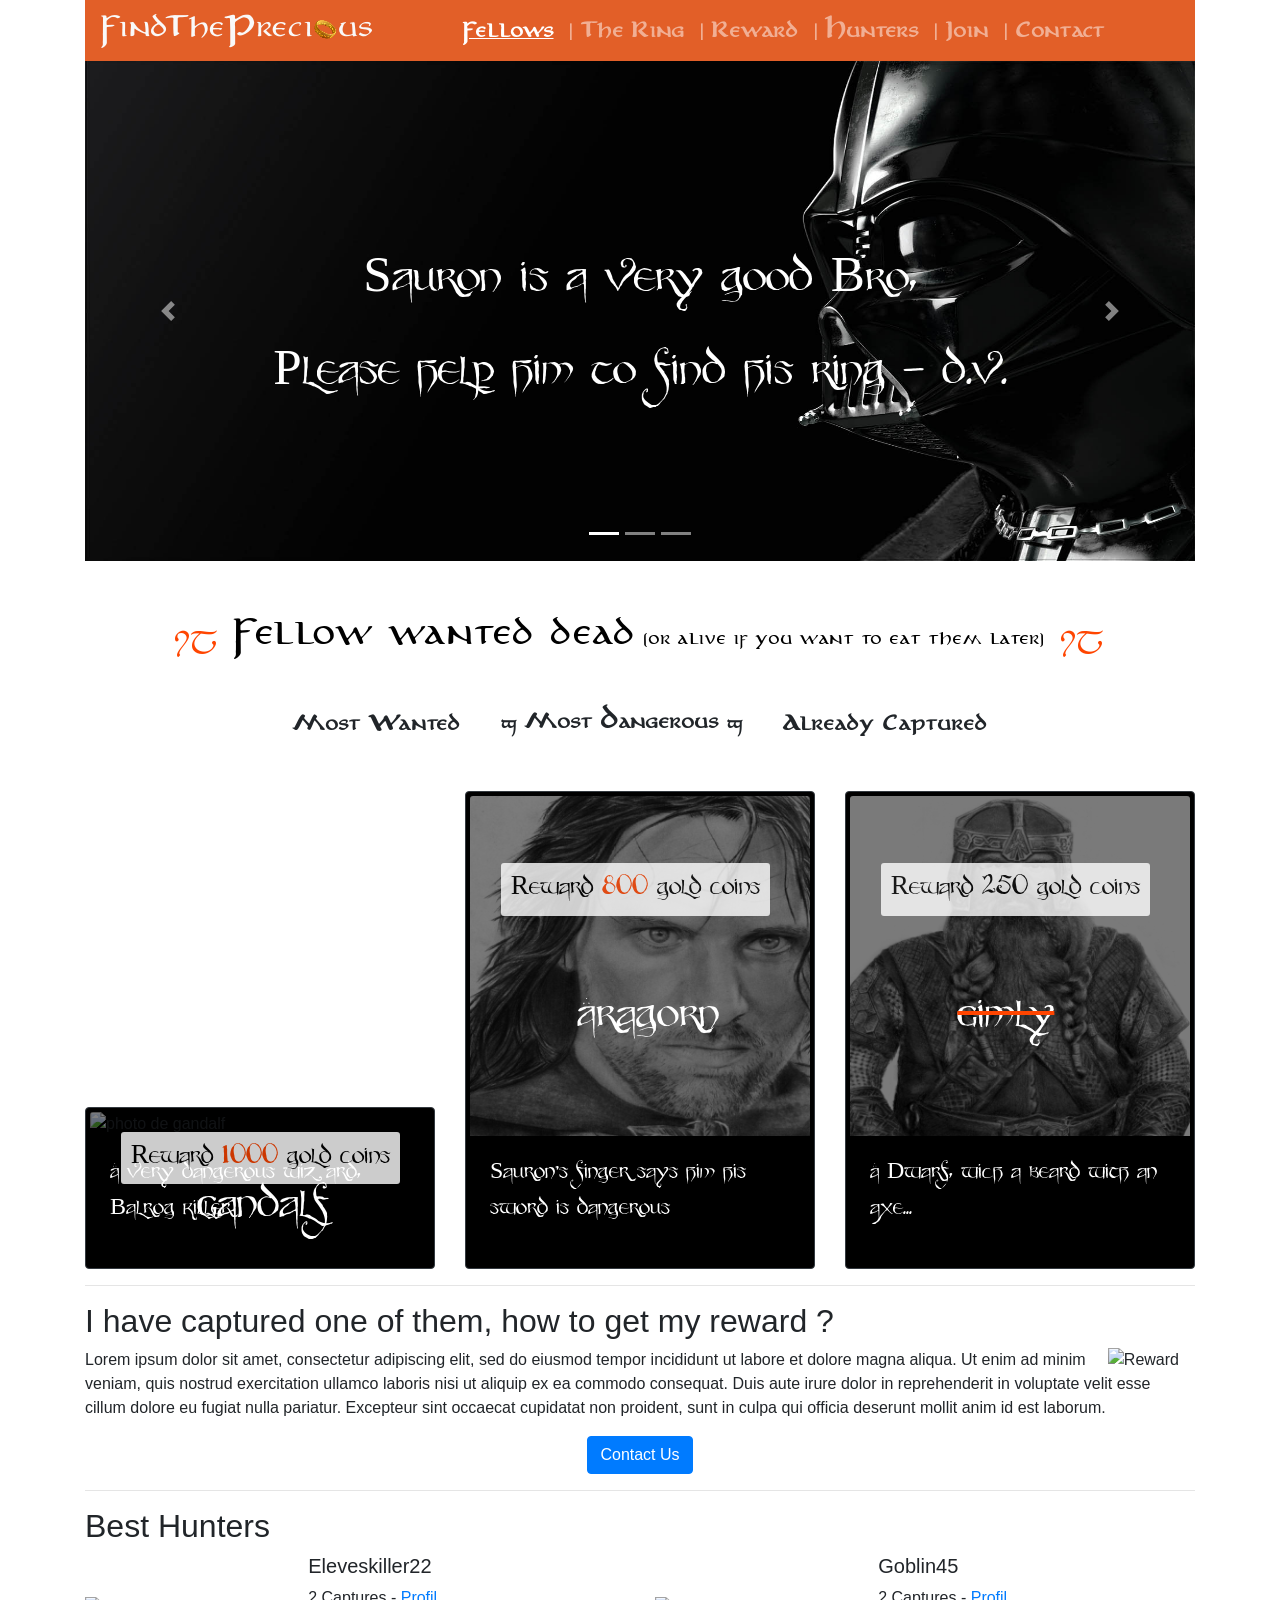
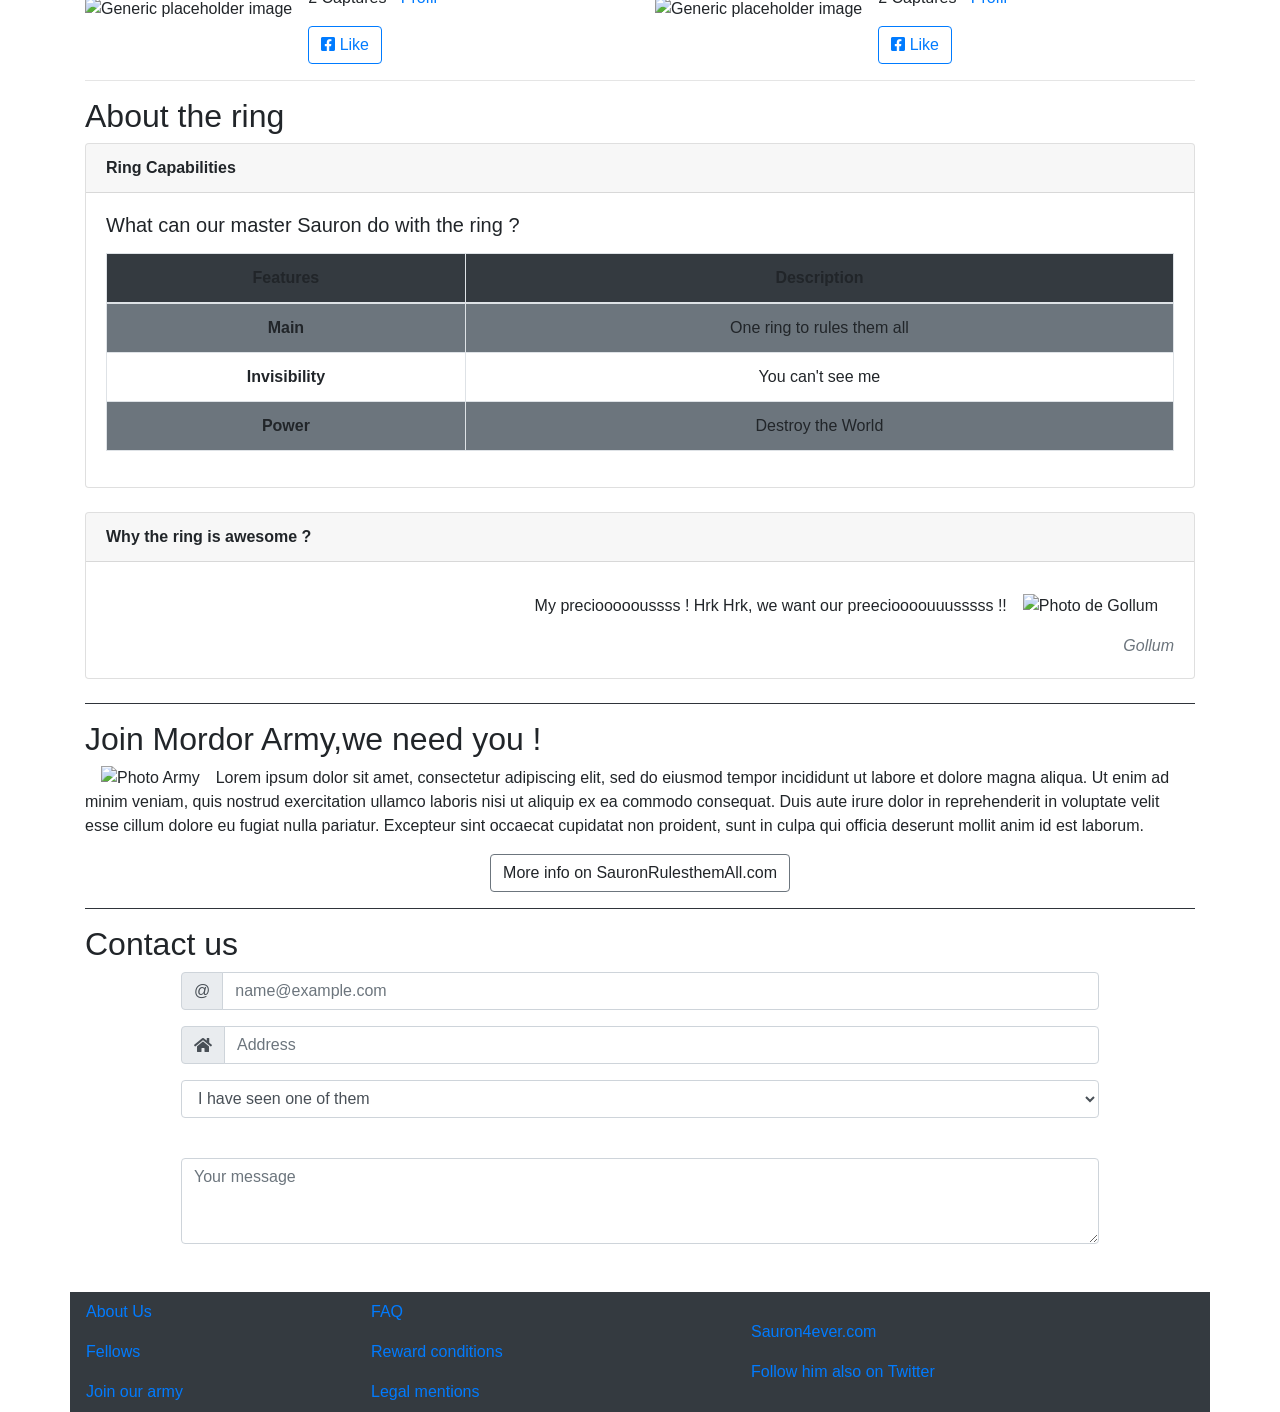
==== commit 3e7b789f: "Intégration partie 2 finale" ====
--- a/index.html
+++ b/index.html
@@ -23,8 +23,9 @@
     <body>
         <div class="container">
             <header>
-                <nav class="navbar navbar-expand-lg navbar-dark bg-dark">
-                    <a class="navbar-brand" href="#">FindThePrecious.com</a>
+                <nav class="navbar navbar-expand-lg navbar-dark bg-rgba navtop">
+                    <a class="navbar-brand" href="#"><img src="./img/logo.png"/></a>
+
                     <button
                         class="navbar-toggler"
                         type="button"
@@ -37,24 +38,24 @@
                         <span class="navbar-toggler-icon btn-dark"></span>
                     </button>
                     <div class="collapse navbar-collapse" id="navbarText">
-                        <ul class="navbar-nav mx-auto">
+                        <ul class="navbar-nav mx-auto text-light">
                             <li class="nav-item active">
-                                <a class="nav-link" href="#Fellow">Fellows </a>
+                                <a class="nav-link  fellow3" href="#Fellow">Fellows</a>
                             </li>
                             <li class="nav-item">
-                                <a class="nav-link" href="#Thering">The Ring </a>
+                                <a class="nav-link " href="#Thering">| The Ring</a>
                             </li>
                             <li class="nav-item">
-                                <a class="nav-link" href="#Getmyreward">Get my Reward</a>
+                                <a class="nav-link " href="#Getmyreward">| Reward</a>
                             </li>
                             <li class="nav-item">
-                                <a class="nav-link" href="#Besthunters">Best Hunters</a>
+                                <a class="nav-link " href="#Besthunters">| Hunters</a>
                             </li>
                             <li class="nav-item">
-                                <a class="nav-link" href="#Jointhearmy">Join the Army</a>
+                                <a class="nav-link " href="#Jointhearmy">| Join</a>
                             </li>
                             <li class="nav-item">
-                                <a class="nav-link" href="#Contactus">Contact Us</a>
+                                <a class="nav-link " href="#Contactus">| Contact</a>
                             </li>
                         </ul>
                     </div>
@@ -78,35 +79,23 @@
                 </ol>
                 <div class="carousel-inner">
                     <div class="carousel-item active">
-                        <img
-                            class="d-block w-100"
-                            src="https://i.imgur.com/Jnv6LWr.png"
-                            alt="First slide"
-                        />
+                        <img class="d-block w-100" src="./img/dark_vador.jpg" alt="First slide" />
                         <div class="carousel-caption d-none d-md-block">
-                            <h5>Orcs</h5>
-                            <p>Dangerous fellowships try to destry the ring</p>
+                            <p>Sauron is a very good Bro,</p>
+                            <p>Please help him to find his ring - d.v.</p>
                         </div>
                     </div>
                     <div class="carousel-item">
-                        <img
-                            class="d-block w-100"
-                            src="https://fr.web.img2.acsta.net/r_1280_720/newsv7/18/12/03/15/09/05198960.jpg"
-                            alt="Second slide"
-                        />
+                        <img class="d-block w-100" src="./img/army.png" alt="Second slide" />
                         <div class="carousel-caption d-none d-md-block">
-                            <h5>Gollum</h5>
+                            <p>Gollum</p>
                             <p>Little but dangerous creature</p>
                         </div>
                     </div>
                     <div class="carousel-item">
-                        <img
-                            class="d-block w-100 "
-                            src="https://www.factinate.com/wp-content/uploads/2018/07/sarumanthumb1.jpg"
-                            alt="Third slide"
-                        />
+                        <img class="d-block w-100 " src="./img/weneedyou-1.png" alt="Third slide" />
                         <div class="carousel-caption d-none d-md-block">
-                            <h5>Saruman</h5>
+                            <p>Saruman</p>
                             <p>Powerful and dangerous wizard</p>
                         </div>
                     </div>
@@ -132,9 +121,11 @@
             </div>
             <section id="Fellow">
                 <!-- Tableau de chasse -->
-                <h3 class="fellowh3">
-                    Fellow wanted dead
-                    <span class="legende">(or alive if you want to eat them later)</span>
+                <h3 class="fellowh3 text-center">
+                    <span class="ij">ij</span> Fellow wanted dead<span class="legende">
+                        (or alive if you want to eat them later)</span
+                    >
+                    <span class="ij">ij</span>
                 </h3>
                 <div
                     class="btn-toolbar my-5 justify-content-center"
@@ -142,59 +133,65 @@
                     aria-label="Toolbar with button groups"
                 >
                     <div class="btn-group mx-2" role="group" aria-label="First group">
-                        <button type="button" class="btn btn-secondary">Most Wanted</button>
+                        <button type="button" class="btn btn-light xs">Most Wanted</button>
                     </div>
                     <div class="btn-group mx-2" role="group" aria-label="Second group">
-                        <button type="button" class="btn btn-light">Most Dangerous</button>
+                        <button type="button" class="btn btn-light xs xss">
+                            <span class="symb">x</span> Most Dangerous <span class="symb">x</span>
+                        </button>
                     </div>
                     <div class="btn-group mx-2" role="group" aria-label="Third group">
-                        <button type="button" class="btn btn-light">Already Captured</button>
+                        <button type="button" class="btn btn-light xs ">Already Captured</button>
                     </div>
                 </div>
             </section>
             <!-- Cards-->
             <div class="row align-items-end h-100">
-                <div class="col-sm-6 col-md-2 col-lg-4 col-xl-4">
-                    <div class="card gandalf">
+                <div class="col-sm-6 col-md-6 col-lg-4 col-xl-4">
+                    <div class="card gandalf border-dark p-1">
                         <img
                             src="https://i.imgur.com/EKasO5X.png"
                             class="card-img-top imggandalf"
                             alt="photo de gandalf"
                         />
-                        <div class="card-body mx-auto text-center">
-                            <h5 class="card-title ct">Reward 1000 gold coins</h5>
+                        <div class="card-body">
+                            <h5 class="card-title ct p-2">
+                                Reward <span class="orange">1000</span> gold coins
+                            </h5>
                             <p class="card-text cte">Gandalf</p>
-                            <a href="#" class="btn btn-danger">Kill</a>
-                        </div>
-                    </div>
-                </div>
-
-                <div class="col-sm-6 col-md-2 col-lg-4 col-xl-4">
-                    <div class="card hobbit">
+                            <p class="descrcard">A very dangerous wizard, Balrog killer</p>
+                        </div>
+                    </div>
+                </div>
+
+                <div class="col-sm-6 col-md-6 col-lg-4 col-xl-4">
+                    <div class="card hobbit border-dark p-1 ">
                         <img
-                            src="https://i.imgur.com/Ke0m4Wh.jpg"
+                            src="./img/aragorn.png"
                             class="card-img-top imghobbit"
                             alt="photo de hobbit"
                         />
-                        <div class="card-body mx-auto text-center">
-                            <h5 class="card-title ct">DEAD</h5>
-                            <p class="card-text cte">Kill them all</p>
-                            <a href="#" class="btn btn-danger">Kill</a>
-                        </div>
-                    </div>
-                </div>
-
-                <div class="col-sm-6 col-md-2 col-lg-4 col-xl-4">
-                    <div class="card dwarf">
+                        <div class="card-body mx-auto ">
+                            <h5 class="card-title ct p-2 ">
+                                Reward <span class="orange">800</span> gold coins
+                            </h5>
+                            <p class="card-text cte">Aragorn</p>
+                            <p class="descrcard">Sauron's finger says him his sword is dangerous</p>
+                        </div>
+                    </div>
+                </div>
+
+                <div class="col-sm-6 col-md-6 col-lg-4 col-xl-4">
+                    <div class="card dwarf border-dark p-1 ">
                         <img
-                            src="https://i.imgur.com/lTt4edk.jpg"
+                            src="./img/gimli.png"
                             class="card-img-top imgdwarf"
                             alt="photo de gandalf"
                         />
-                        <div class="card-body mx-auto text-center">
-                            <h5 class="card-title ct">Reward 250 gold coins</h5>
-                            <p class="card-text center cte">Yummy Dwarf</p>
-                            <a href="#" class="btn btn-danger ">Kill</a>
+                        <div class="card-body mx-auto ">
+                            <h5 class="card-title ct p-2">Reward 250 gold coins</h5>
+                            <p class="card-text center cte slt">Gimly</p>
+                            <p class="descrcard">A Dwarf, wich a beard with an axe...</p>
                         </div>
                     </div>
                 </div>
--- a/style.css
+++ b/style.css
@@ -1,7 +1,68 @@
+@font-face {
+    font-family: "Aniron";
+    font-style: normal;
+    font-weight: normal;
+    src: url("./fonts/anirm___.ttf");
+    src: url("./fonts/anirm___.woff");
+}
 
-}
-.active {
-    background-color: grey;
+@font-face {
+    font-family: "Aniron Bold";
+    font-style: normal;
+    font-weight: normal;
+    src: url("./fonts/anirb___.ttf");
+    src: url("./fonts/anirb___.woff");
+}
+@font-face {
+    font-family: "AnironC";
+    font-style: normal;
+    font-weight: normal;
+    src: url("./fonts/anicm___.ttf");
+}
+@font-face {
+    font-family: "AnironC Bold";
+    font-style: normal;
+    font-weight: normal;
+    src: url("./fonts/anicb___.ttf");
+}
+@font-face {
+    font-family: "Tengwar Annatar";
+    font-style: normal;
+    font-weight: normal;
+    src: url("./fonts/tngan.ttf");
+    src: url("./fonts/tngan.woff");
+}
+
+@font-face {
+    font-family: "Tengwar Annatar Bold";
+    font-style: normal;
+    font-weight: normal;
+    src: url("./fonts/tnganb.ttf");
+    src: url("./fonts/tnganb.woff");
+}
+@font-face {
+    font-family: "Tengwar Annatar Bold Italic";
+    font-style: normal;
+    font-weight: normal;
+    src: url("./fonts/tnganbi.ttf");
+    src: url("./fonts/tnganbi.woff");
+}
+@font-face {
+    font-family: "Tengwar Annatar Italic";
+    font-style: normal;
+    font-weight: normal;
+    src: url("./fonts/tngani.ttf");
+    src: url("./fonts/tngani.woff");
+}
+@font-face {
+    font-family: "Party Business";
+    font-style: normal;
+    font-weight: normal;
+    src: url("./fonts/partybusiness.ttf");
+}
+.navbar {
+    font-family: "Aniron";
+    font-weight: bold;
 }
 .d-block {
     max-height: 500px;
@@ -14,45 +75,44 @@
 .legende {
     font-size: 0.5em;
 }
-.card-img-top
-{
+.card-img-top {
     max-height: 340px;
     min-width: auto;
 }
-.float
-{
+.float {
     float: right;
     max-height: 250px;
     max-width: 170px;
 }
-.card-img-top 
-{
-    opacity: 0.7;
+.card-img-top {
+    opacity: 0.5;
     z-index: 1;
 }
-.card-img-top:hover
-{
+.card-img-top:hover {
     opacity: 1;
 }
-.ct
-{
+.ct {
     z-index: 3;
     position: absolute;
     top: 15%;
-    left: 20%;
-    color: orangered;
-    border: 2px black solid;
-background-color: white;
-}
-.cte
-{
+    left: 10%;
+    color: black;
+    border: 2px white solid;
+    border-radius: 3px;
+    background-color: white;
+    font-family: "Party Business";
+    font-size: 1.7em;
+    opacity: 0.8;
+    filter: blur(0.3);
+}
+.cte {
     z-index: 3;
     position: absolute;
-    top: 50%;
-    left: 25%;
-    color: black;
-    font-size: 200%;
-    font-weight : bold;
+    top: 40%;
+    left: 32%;
+    color: white;
+    font-size: 3em;
+    font-family: "Party Business";
 }
 
 .gandalf:hover .ct {
@@ -65,23 +125,77 @@
     display: none;
 }
 .gandalf:hover .cte {
-    top: 70%;
+    top: 60%;
     font-size: 150%;
     left: 35%;
     color: aliceblue;
-
+    font-size: 2em;
 }
 .hobbit:hover .cte {
-    top: 70%;
+    top: 60%;
     font-size: 150%;
     left: 35%;
     color: aliceblue;
-
+    font-size: 2em;
 }
 .dwarf:hover .cte {
-    top: 70%;
+    top: 60%;
     font-size: 150%;
     left: 35%;
     color: aliceblue;
-
-}+    font-size: 2em;
+}
+.fellowh3 {
+    font-family: "Aniron";
+    color: black;
+}
+.fellow3 {
+    font-family: "Aniron";
+    text-decoration: underline;
+}
+.navtop {
+    background-color: rgba(226, 95, 40, 1);
+}
+.carousel-caption {
+    padding-bottom: 10%;
+    font-family: "Party Business";
+    font-size: 3.2em;
+}
+nav .nav-link {
+    color: white;
+}
+.ij {
+    color: orangered;
+    font-family: "Tengwar Annatar";
+}
+.xs:hover {
+    color: orangered;
+    text-decoration: underline;
+    background-color: transparent;
+    border: none;
+}
+.xs {
+    font-family: "Aniron";
+    font-weight: bold;
+    background-color: transparent;
+    border: none;
+}
+.symb {
+    font-family: "Tengwar Annatar";
+}
+.descrcard {
+    font-family: "Party Business";
+    color: white;
+    font-size: 1.5em;
+}
+.orange {
+    color: orangered;
+}
+.slt {
+    text-decoration: line-through orangered;
+}
+.dwarf,
+.hobbit,
+.gandalf {
+    background-color: black;
+}
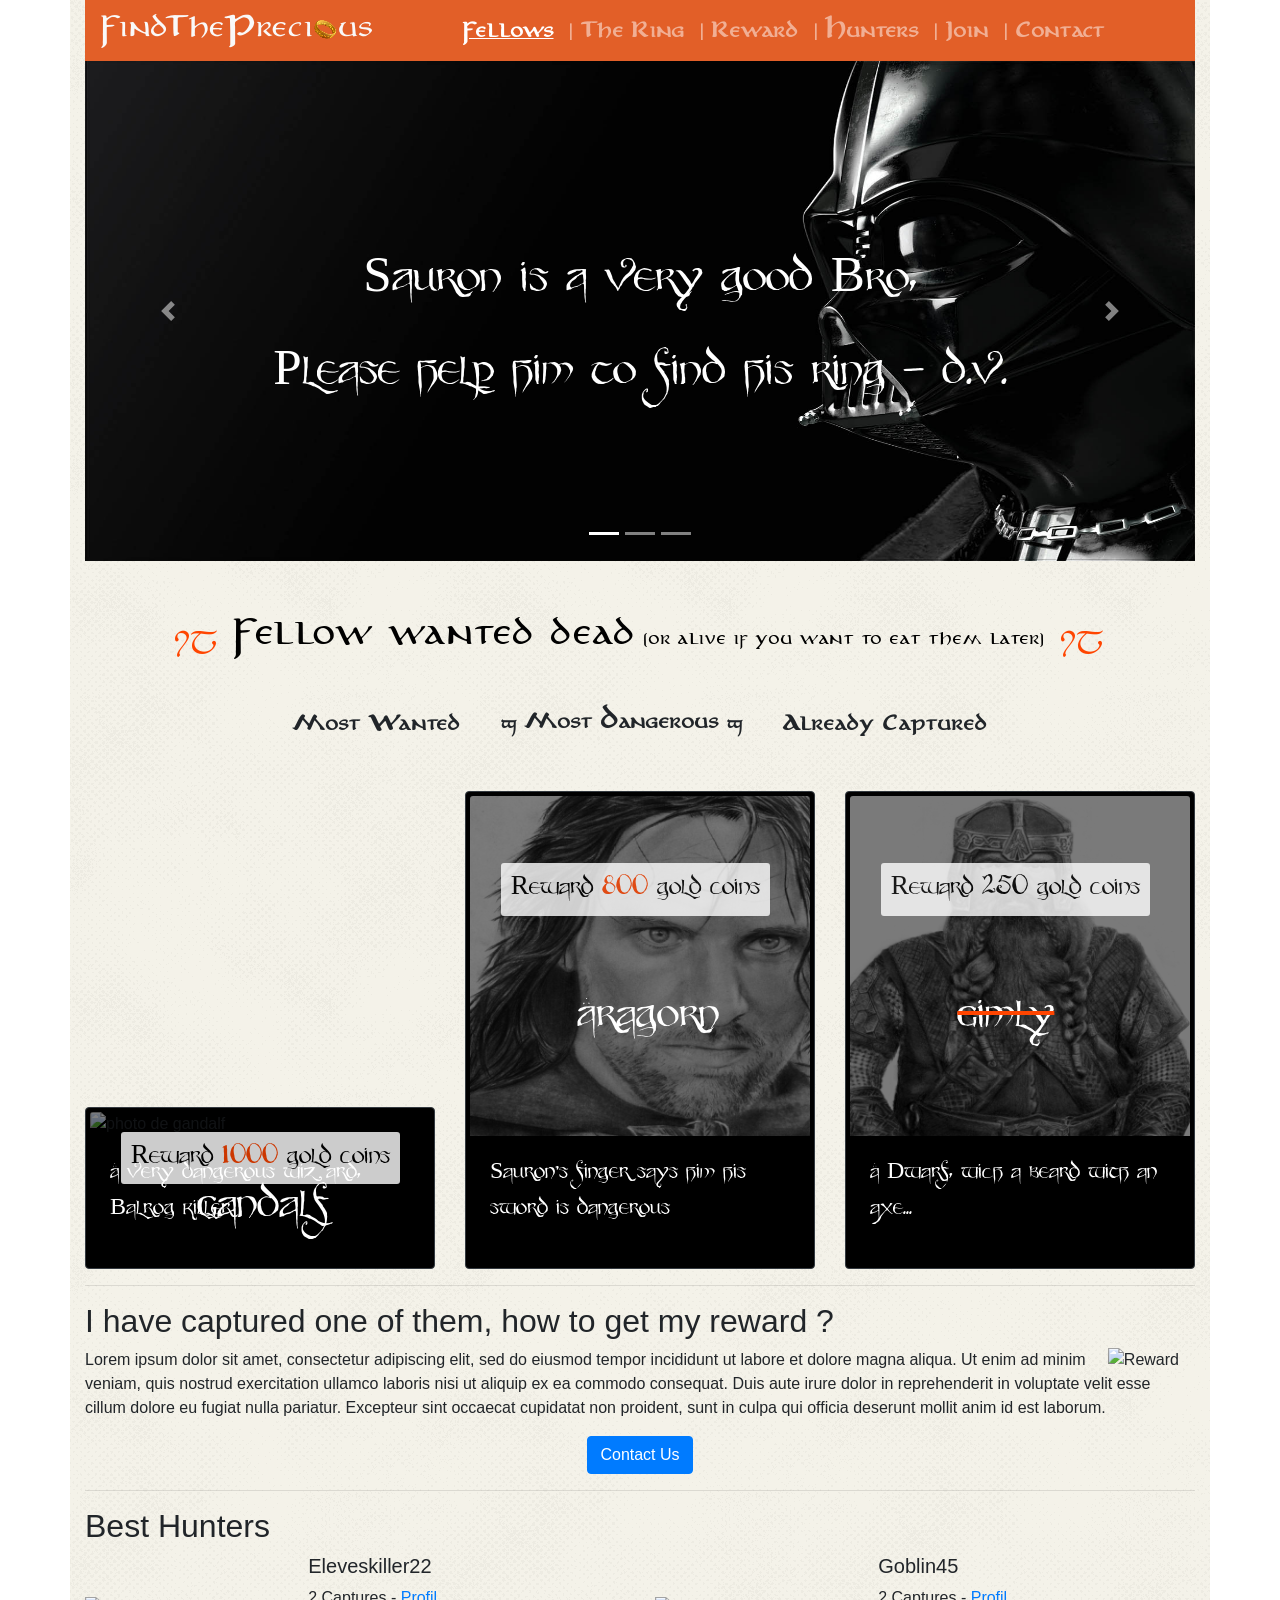
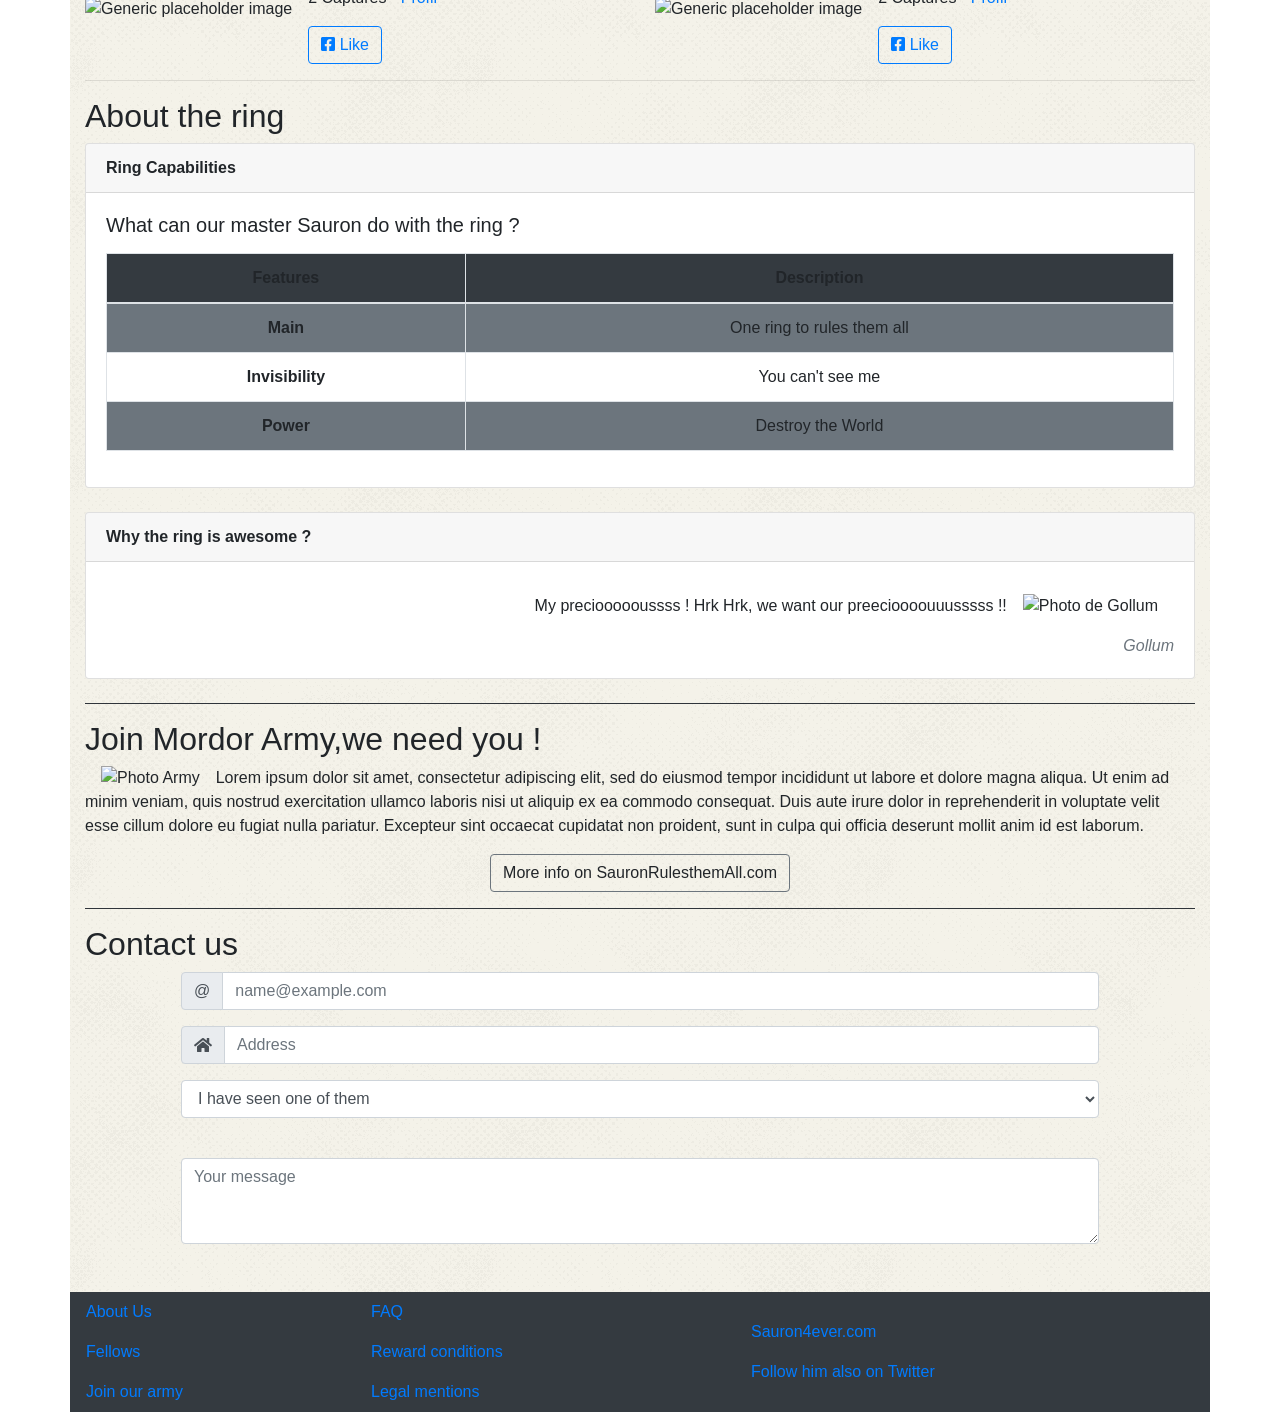
==== commit 59a2129e: "final" ====
--- a/index.html
+++ b/index.html
@@ -21,7 +21,7 @@
         <title>FindThePrecious.com</title>
     </head>
     <body>
-        <div class="container">
+        <div class="container bg-light">
             <header>
                 <nav class="navbar navbar-expand-lg navbar-dark bg-rgba navtop">
                     <a class="navbar-brand" href="#"><img src="./img/logo.png"/></a>
--- a/style.css
+++ b/style.css
@@ -199,3 +199,6 @@
 .gandalf {
     background-color: black;
 }
+.container {
+    background-image: url("./img/bg_light.png");
+}
